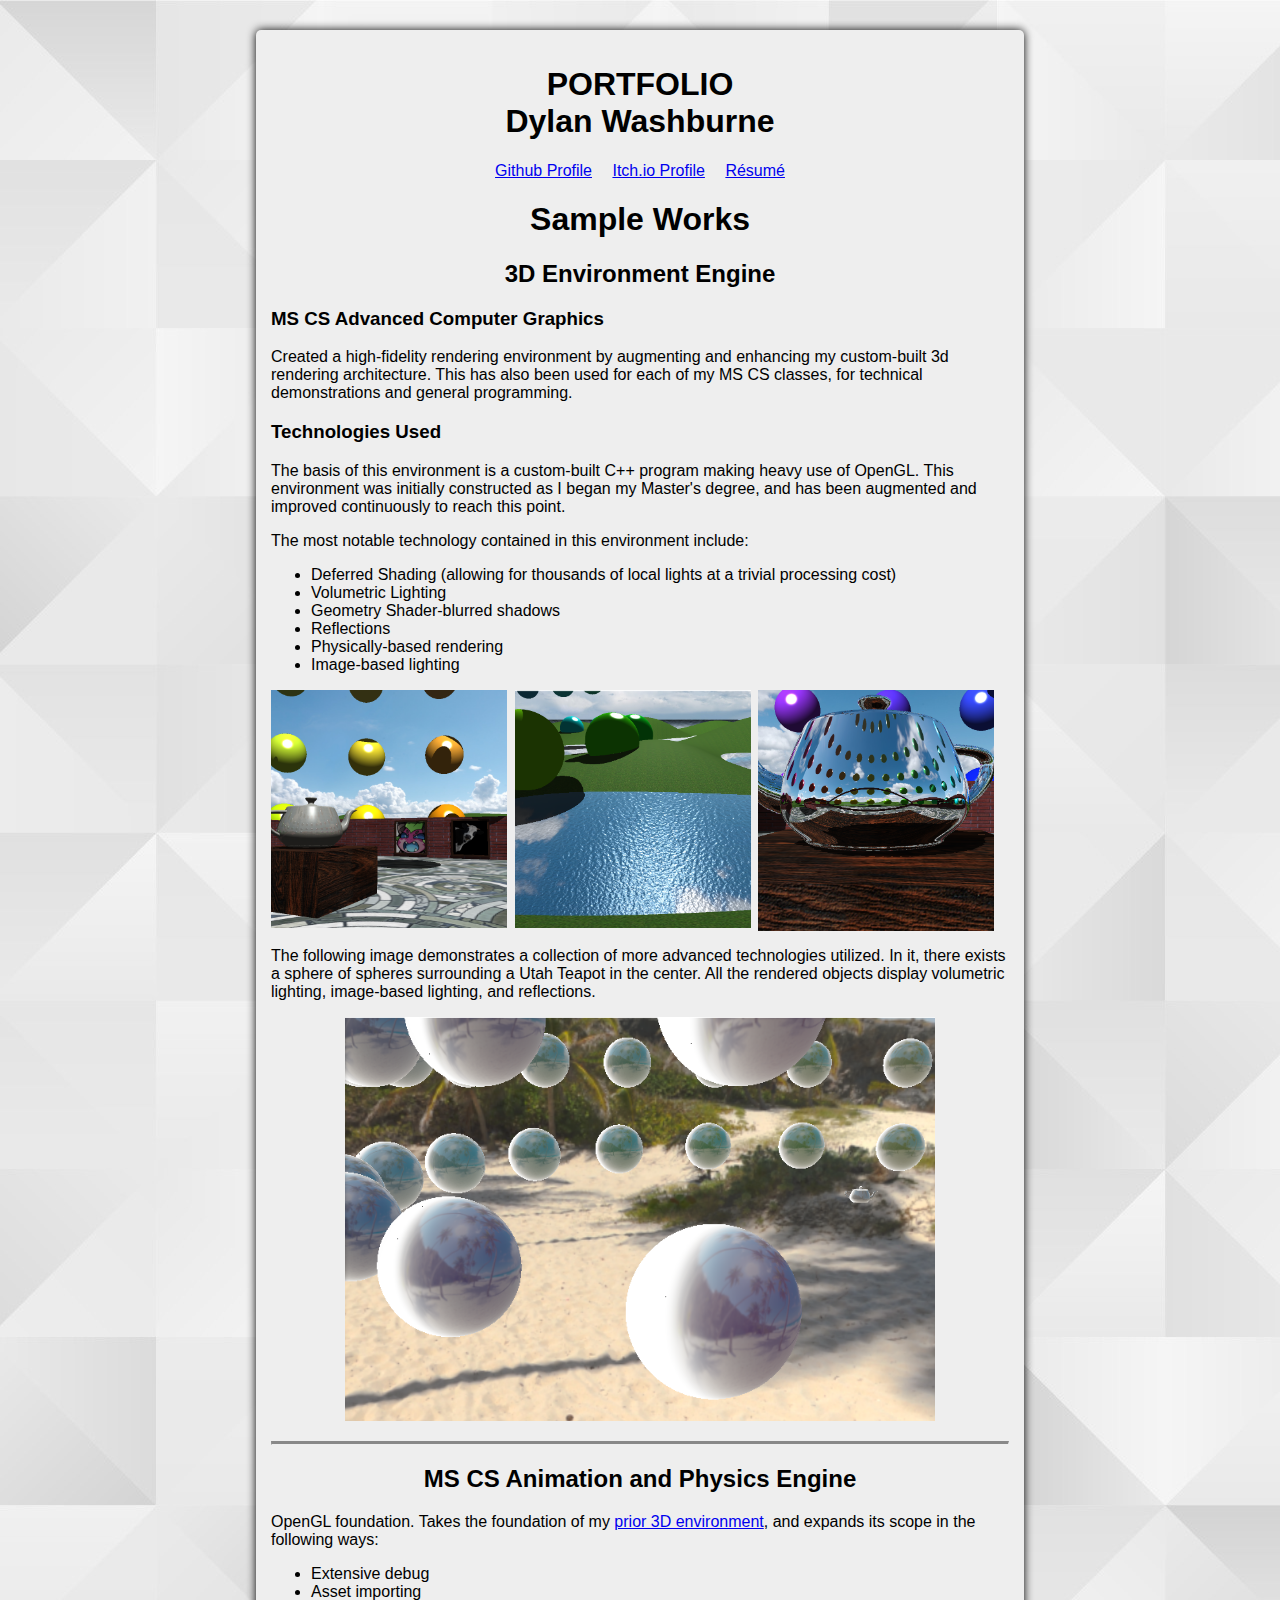
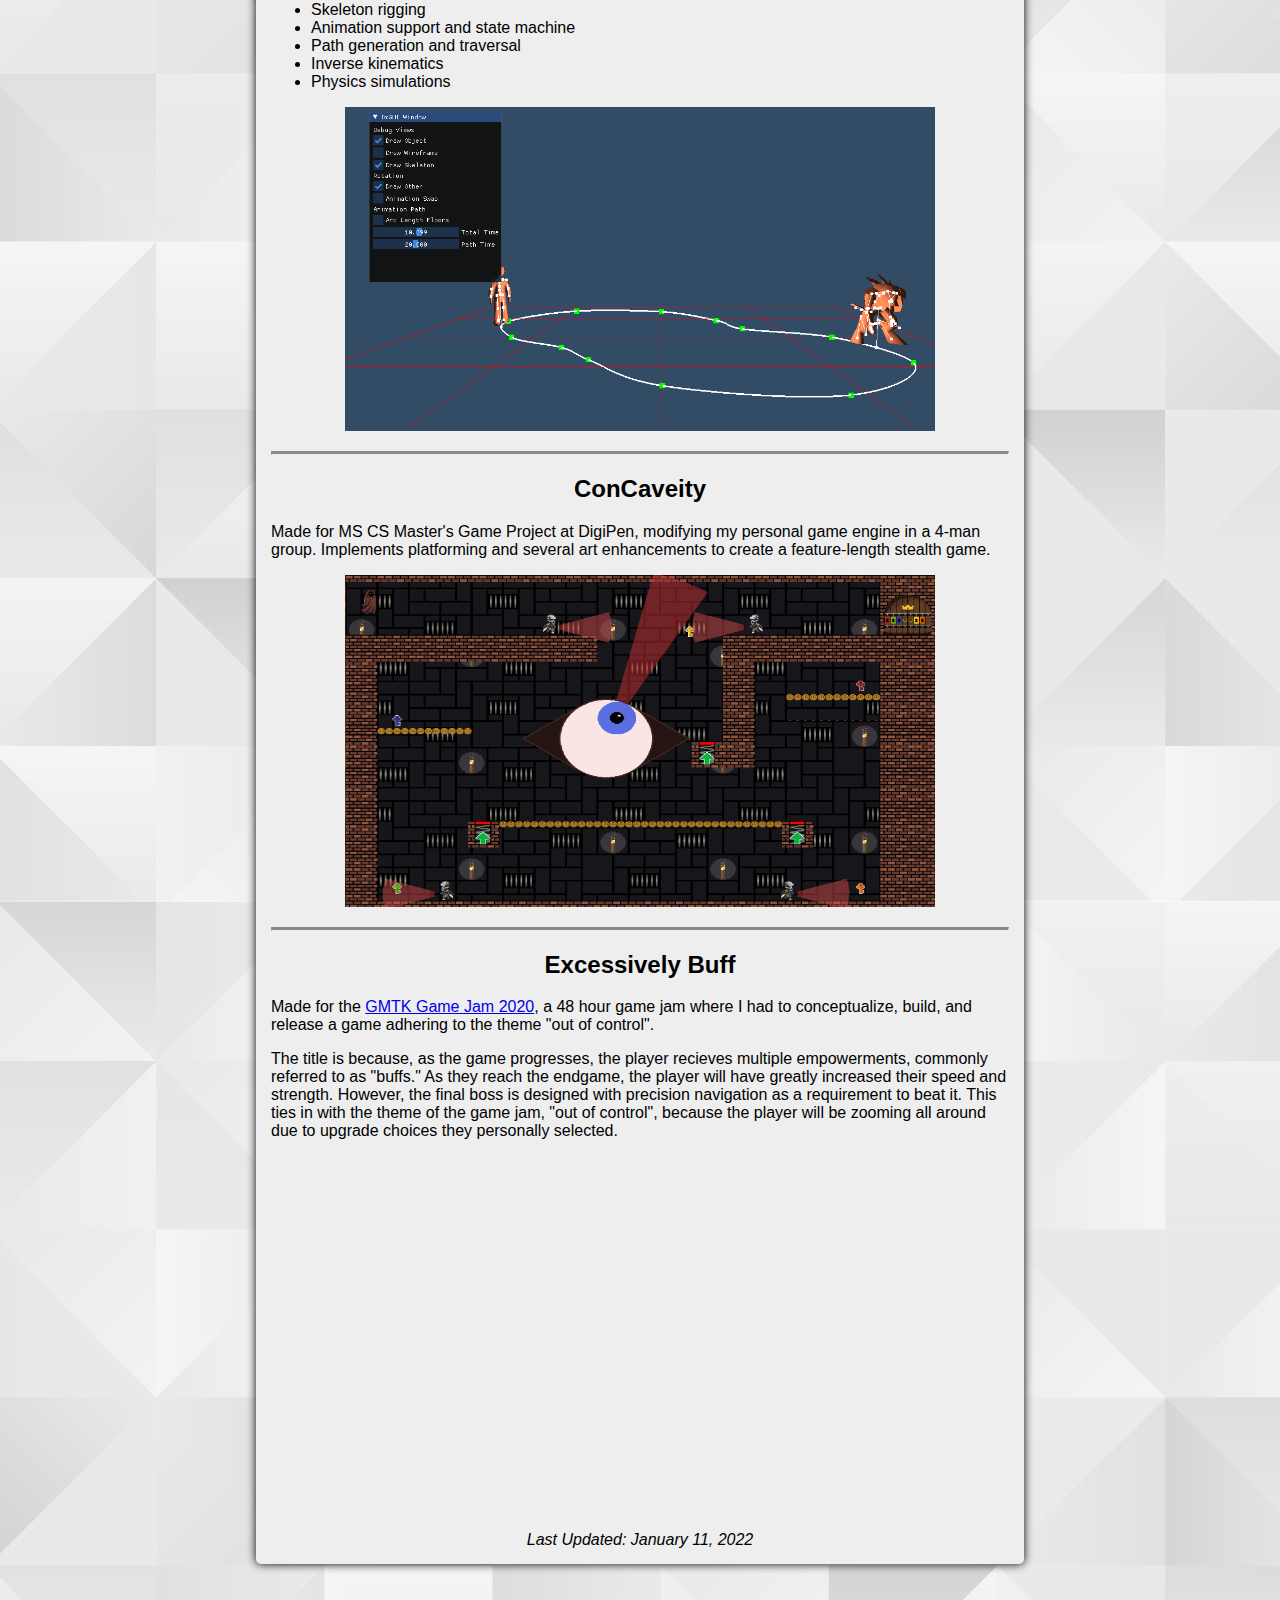
==== index.html @ f2c0e6db "oh my god laurie stop" ====
<!DOCTYPE html>
<html>

<head>
	<link rel="stylesheet" href="styles.css">
	<link rel="stylesheet" href="slideshow.css">
	
</head>

<body>
	<div class="container">
		<h1 style="margin-bottom: 0;">PORTFOLIO</h1>
		<h1 style="margin-top: 0;">Dylan Washburne</h1>

		<nav>
			<span><a href="https://github.com/dylanw3000">Github Profile</a></span>
			<span><a href="https://bro1017.itch.io/">Itch.io Profile</a></span>
			<span><a href="2021_Resume_DylanWashburne.pdf">R&eacute;sum&eacute;</a></span>
		</nav>

		


		<!--
			Project Title
			Tools Used
			Challenge
			Solution
			Results
		-->


		<h1 style="text-align: center;">Sample Works</h1>
		<div class="mini-container">

			<h2 id="3d">3D Environment Engine</h2>

			<h3>MS CS Advanced Computer Graphics</h3>
			<p>Created a high-fidelity rendering environment by augmenting and enhancing my custom-built 3d rendering architecture.  This has also been used for each of my MS CS classes, for technical demonstrations and general programming.</p>

			<h3>Technologies Used</h3>
			<p>The basis of this environment is a custom-built C++ program making heavy use of OpenGL.  This environment was initially constructed as I began my Master's degree, and has been augmented and improved continuously to reach this point.</p>
			<p>The most notable technology contained in this environment include:</p>
			<ul>
				<li>Deferred Shading (allowing for thousands of local lights at a trivial processing cost)</li>
				<li>Volumetric Lighting</li>
				<li>Geometry Shader-blurred shadows</li>
				<li>Reflections</li>
				<li>Physically-based rendering</li>
				<li>Image-based lighting</li>
			</ul>

			
			<div class="clearfix">
				<img class="gallery" src="3dwall.png">
				<img class="gallery" src="3dwater.png">
				<img class="gallery" src="3dreflect.png">
			</div>

			<p>The following image demonstrates a collection of more advanced technologies utilized.  In it, there exists a sphere of spheres surrounding a Utah Teapot in the center.  All the rendered objects display volumetric lighting, image-based lighting, and reflections.</p>
			<img src="volumetricReflect.png" class="center">
			

			<!-- <h2>MS CS Game Engine</h2> TODO: Prototype 1, then acquire screenshots -->

			<hr>

			<h2>MS CS Animation and Physics Engine</h2>
			<p>OpenGL foundation.  Takes the foundation of my <a href="#3d">prior 3D environment</a>, and expands its scope in the following ways:</p>
			<ul>
				<li>Extensive debug</li>
				<li>Asset importing</li>
				<li>Skeleton rigging</li>
				<li>Animation support and state machine</li>
				<li>Path generation and traversal</li>
				<li>Inverse kinematics</li>
				<li>Physics simulations</li>
			</ul>
			<img src="animation_path.png" class="center">

			<hr>

			<h2>ConCaveity</h2>
			<p>Made for MS CS Master's Game Project at DigiPen, modifying my personal game engine in a 4-man group.  Implements platforming and several art enhancements to create a feature-length stealth game.</p>
			<div class="clearfix">
				<!-- <img style="max-width:49%;" src="ConCaveity_title.png"> -->
				<img src="ConCaveity_Level.png" class="center">
			</div>

			<hr>

			<h2>Excessively Buff</h2>
			<p>Made for the <a href="https://itch.io/jam/gmtk-2020">GMTK Game Jam 2020</a>, a 48 hour game jam where I had to conceptualize, build, and release a game adhering to the theme "out of control".</p>
			<p>The title is because, as the game progresses, the player recieves multiple empowerments, commonly referred to as "buffs."  As they reach the endgame, the player will have greatly increased their speed and strength.  However, the final boss is designed with precision navigation as a requirement to beat it.  This ties in with the theme of the game jam, "out of control", because the player will be zooming all around due to upgrade choices they personally selected.</p>
			<!-- <a href="https://bro1017.itch.io/excessively-buff"><img src="excess_buff_icon.png" alt="Excessively Buff splashscreen title" style="width: 200px; float:left;"></a> -->
			<iframe class="center" src="https://www.youtube.com/embed/FFTcYpOFp1w" frameborder="0" allow="accelerometer; autoplay; clipboard-write; encrypted-media; gyroscope; picture-in-picture" allowfullscreen></iframe>

			<span class="clearfix"></span>
			
		</div>

		<div style="text-align: center; margin-top: 15px;">
			<em>Last Updated: January 11, 2022</em>
		</div>

	</div>
	<br/>
</body>

</html>
---- styles.css ----
html {
	height: 100%;
}

body {
	// background-color: #ccc;
	background-image: url("22760.jpg");
	// background-size: 60% 60%;
	margin: 0;
	height: 100%;
}

.container {
	background-color: #eee;
	margin: 30px auto;
	width: 60%;
	padding: 15px;
	font-family: Arial, Helvetica, sans-serif;
	display: flow-root;

	border-radius: 5px;
	box-shadow: 0 0 10px #000;
}

/*
.mini-container {
	background-color: #eee;
	margin: 0 30px;
	padding: 15px;
	display: flow-root;

	border-radius: 5px;
	box-shadow: 0 0 10px #000;
}
*/

nav{
	text-align: center;
}

nav span {
	margin: 0 8px;
}

h1,h2 {
	text-align: center;
}

hr {
	border-top: 3px solid #888;
	margin-top: 20px;
}

.cursive {
	font-family: Brush Script MT, Brush Script Std, cursive;
	text-align: left;
}

.float-left{
	float: left;
}

.float-right{
	float: right;
}

.clearfix {
	clear: right;
}

.clearfix:after {
	content: ".";
	height: 0;
	clear: both;
	display: block;
	overflow: hidden;
}

img {
	max-width: 80%;
}

img.gallery {
	float: left;
	max-width: 32%;
	margin-right: 1%;
}

.center {
	display:block;
	margin: 0 auto;
}

iframe {
	width: 100%;
	max-width: 640px;
	height: 360px;
}

@media only screen and (max-width: 1200px) {
	.container {
		width: 80%;
	}
}

@media only screen and (max-width: 800px) {
	iframe {
		max-width: 480px;
		height: 270px;
	}

	.container {
		width: 95%;
		margin-top: 10px;
	}
}
---- slideshow.css ----
* {box-sizing: border-box}
body {font-family: Verdana, sans-serif; margin:0}
.mySlides {display: none; }
img {vertical-align: middle; }

/* Slideshow container */
.slideshow-container {
    max-width: 1000px;
    position: relative;
    margin: auto;
    background-color: #bbb;
}

/* Next & previous buttons */
.prev, .next {
    cursor: pointer;
    position: absolute;
    top: 50%;
    width: auto;
    padding: 16px;
    margin-top: -22px;
    color: white;
    font-weight: bold;
    font-size: 18px;
    transition: 0.6s ease;
    border-radius: 0 3px 3px 0;
    user-select: none;
}

/* Position the "next button" to the right */
.next {
    right: 0;
    border-radius: 3px 0 0 3px;
}

/* On hover, add a black background color with a little bit see-through */
.prev:hover, .next:hover {
    background-color: rgba(0,0,0,0.8);
}

/* Caption text */
.text {
    color: #f2f2f2;
    font-size: 15px;
    padding: 8px 12px;
    position: absolute;
    bottom: 8px;
    width: 100%;
    text-align: center;
}

/* Number text (1/3 etc) */
.numbertext {
    color: #f2f2f2;
    font-size: 12px;
    padding: 8px 12px;
    position: absolute;
    top: 0;
}

/* The dots/bullets/indicators */
.dot {
    cursor: pointer;
    height: 15px;
    width: 15px;
    margin: 0 2px;
    background-color: #bbb;
    border-radius: 50%;
    display: inline-block;
    transition: background-color 0.6s ease;
}

.active, .dot:hover {
    background-color: #717171;
}

/* Fading animation */
.fade {
    -webkit-animation-name: fade;
    -webkit-animation-duration: 1.5s;
    animation-name: fade;
    animation-duration: 1.5s;
}

@-webkit-keyframes fade {
    from {opacity: .4} 
    to {opacity: 1}
}

@keyframes fade {
    from {opacity: .4} 
    to {opacity: 1}
}

/* On smaller screens, decrease text size */
@media only screen and (max-width: 300px) {
    .prev, .next,.text {font-size: 11px}
}
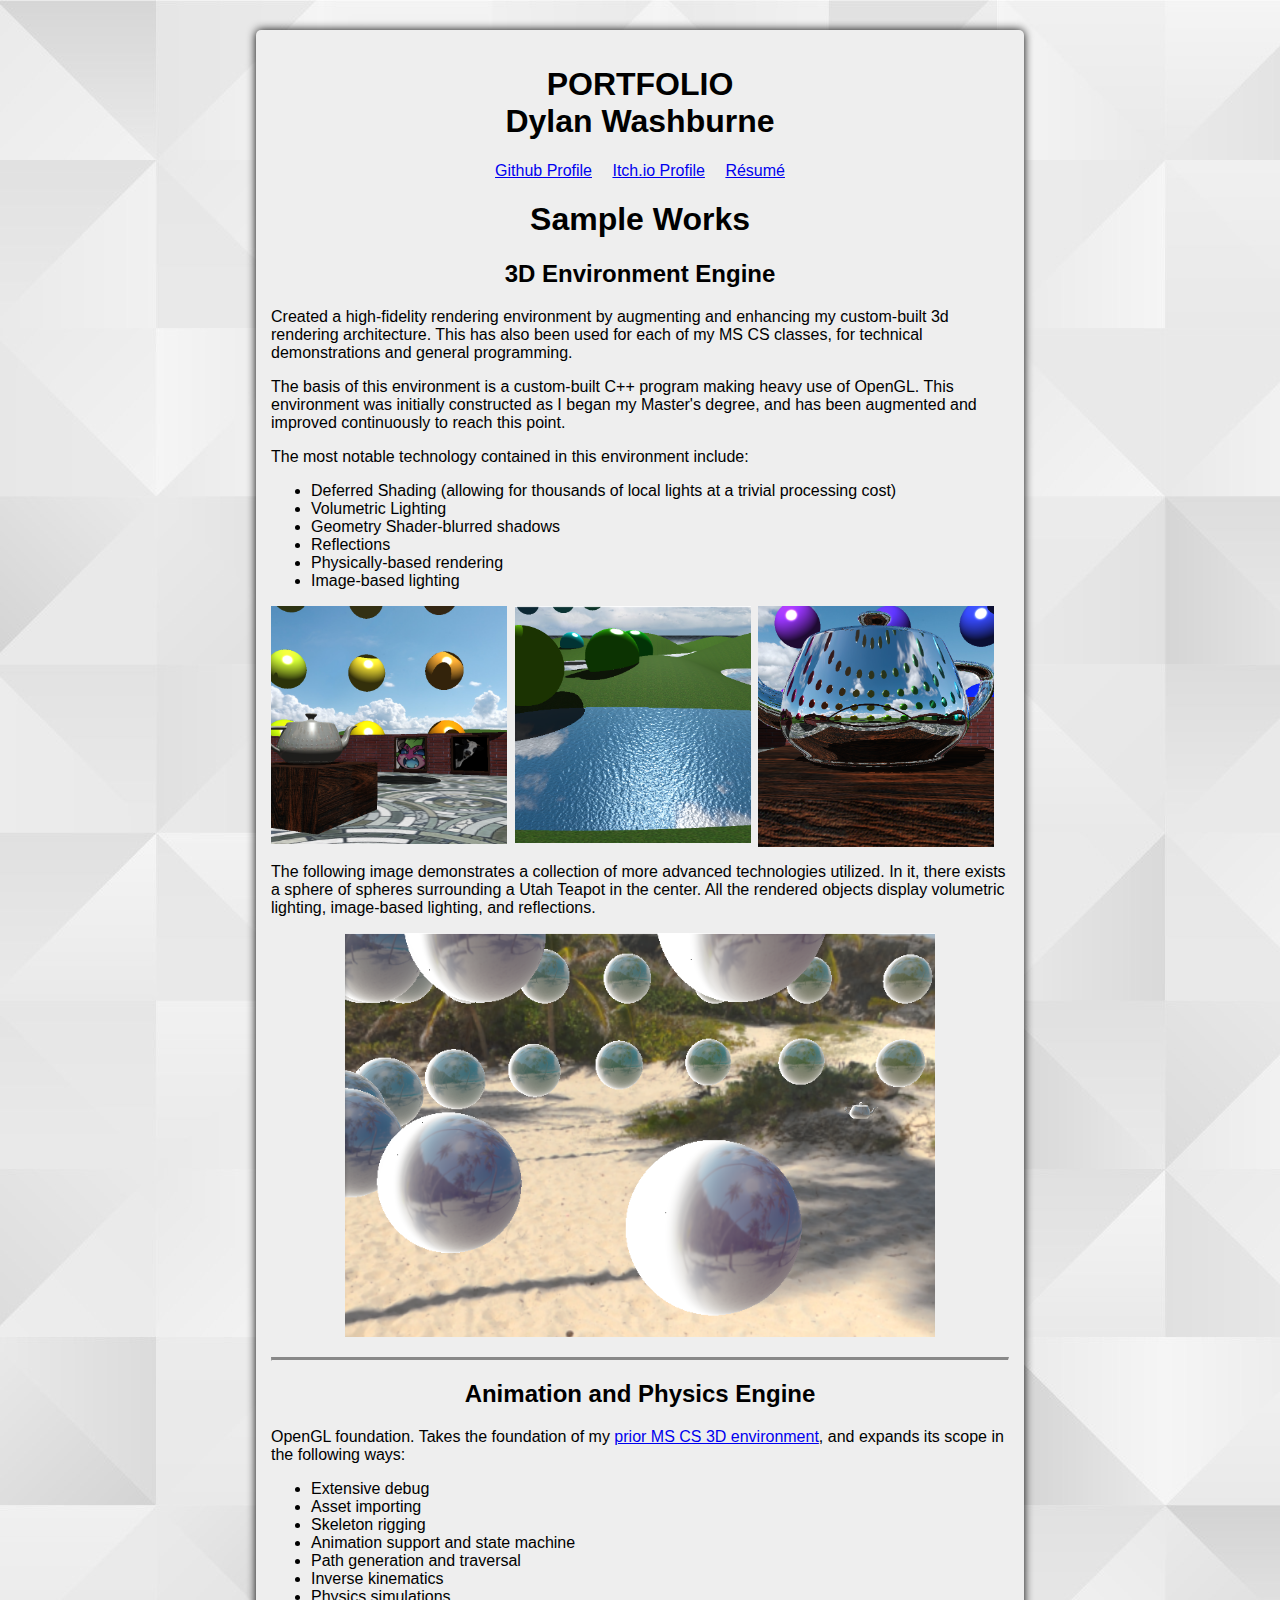
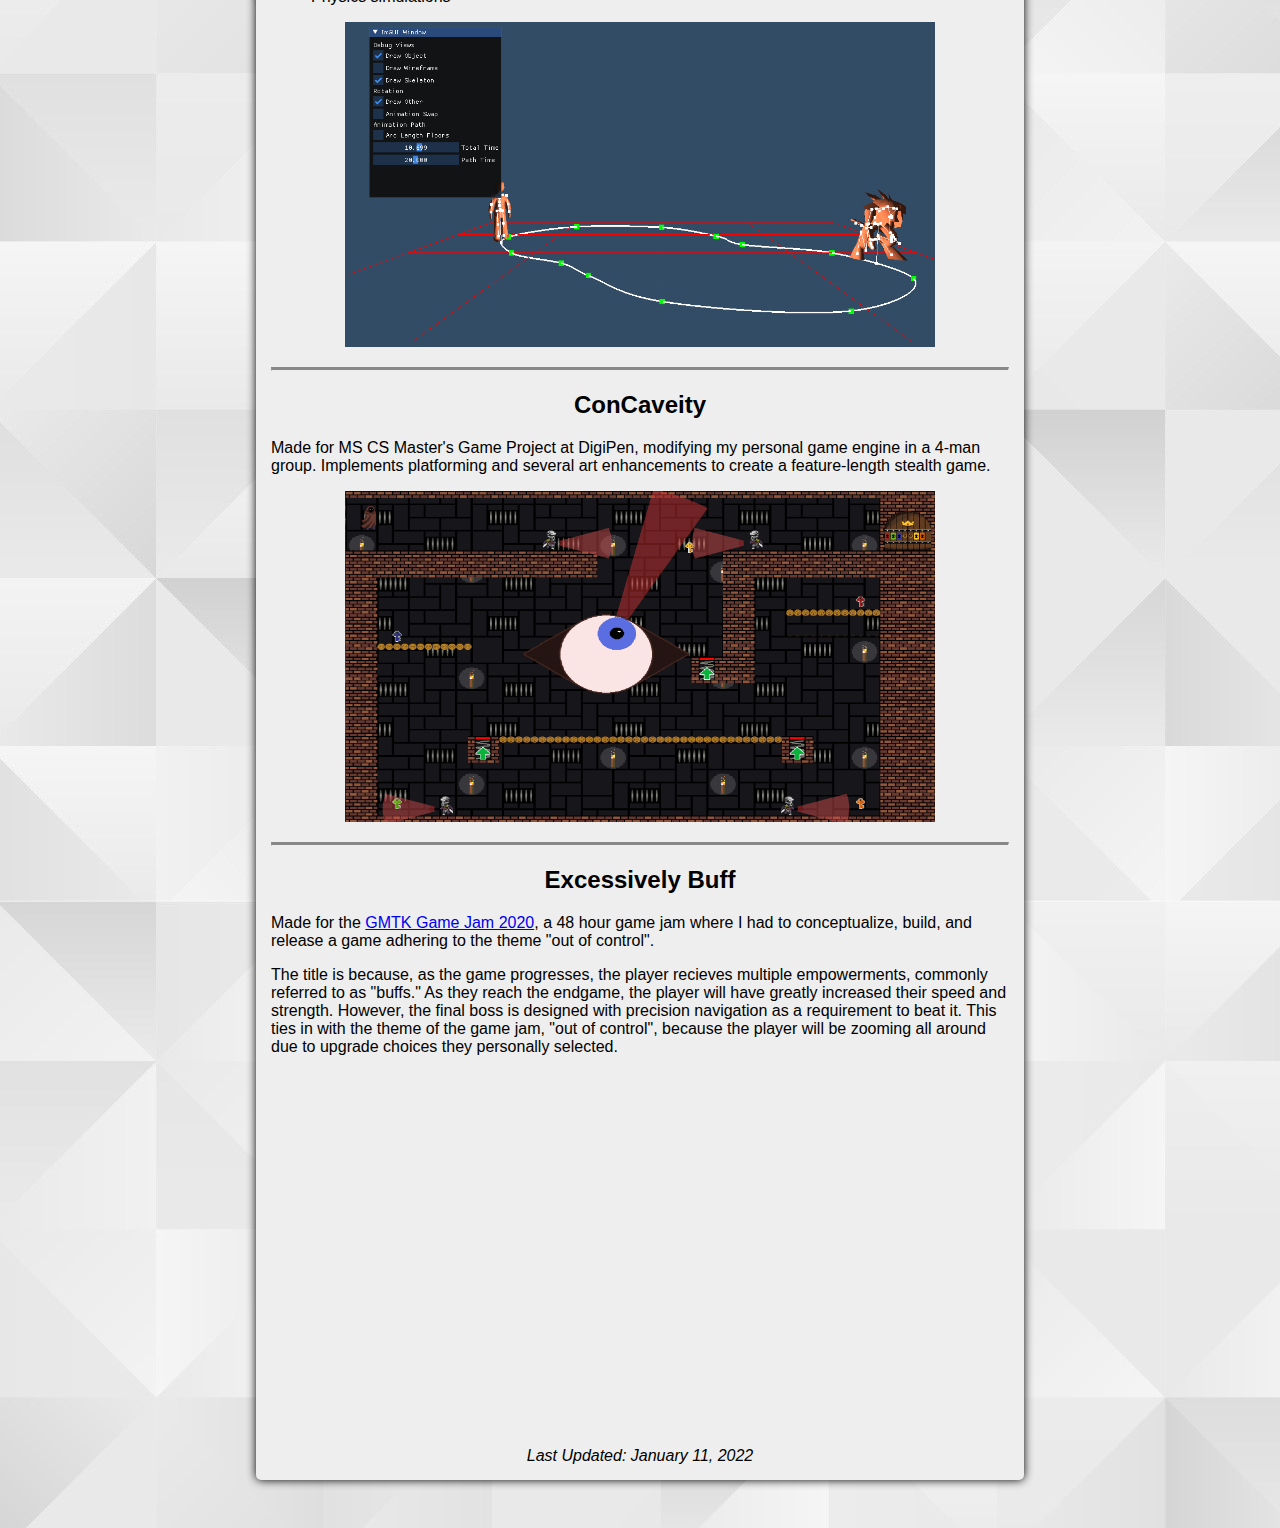
==== commit 130b1c08: "a" ====
--- a/index.html
+++ b/index.html
@@ -35,10 +35,8 @@
 
 			<h2 id="3d">3D Environment Engine</h2>
 
-			<h3>MS CS Advanced Computer Graphics</h3>
 			<p>Created a high-fidelity rendering environment by augmenting and enhancing my custom-built 3d rendering architecture.  This has also been used for each of my MS CS classes, for technical demonstrations and general programming.</p>
 
-			<h3>Technologies Used</h3>
 			<p>The basis of this environment is a custom-built C++ program making heavy use of OpenGL.  This environment was initially constructed as I began my Master's degree, and has been augmented and improved continuously to reach this point.</p>
 			<p>The most notable technology contained in this environment include:</p>
 			<ul>
@@ -65,8 +63,8 @@
 
 			<hr>
 
-			<h2>MS CS Animation and Physics Engine</h2>
-			<p>OpenGL foundation.  Takes the foundation of my <a href="#3d">prior 3D environment</a>, and expands its scope in the following ways:</p>
+			<h2>Animation and Physics Engine</h2>
+			<p>OpenGL foundation.  Takes the foundation of my <a href="#3d">prior MS CS 3D environment</a>, and expands its scope in the following ways:</p>
 			<ul>
 				<li>Extensive debug</li>
 				<li>Asset importing</li>
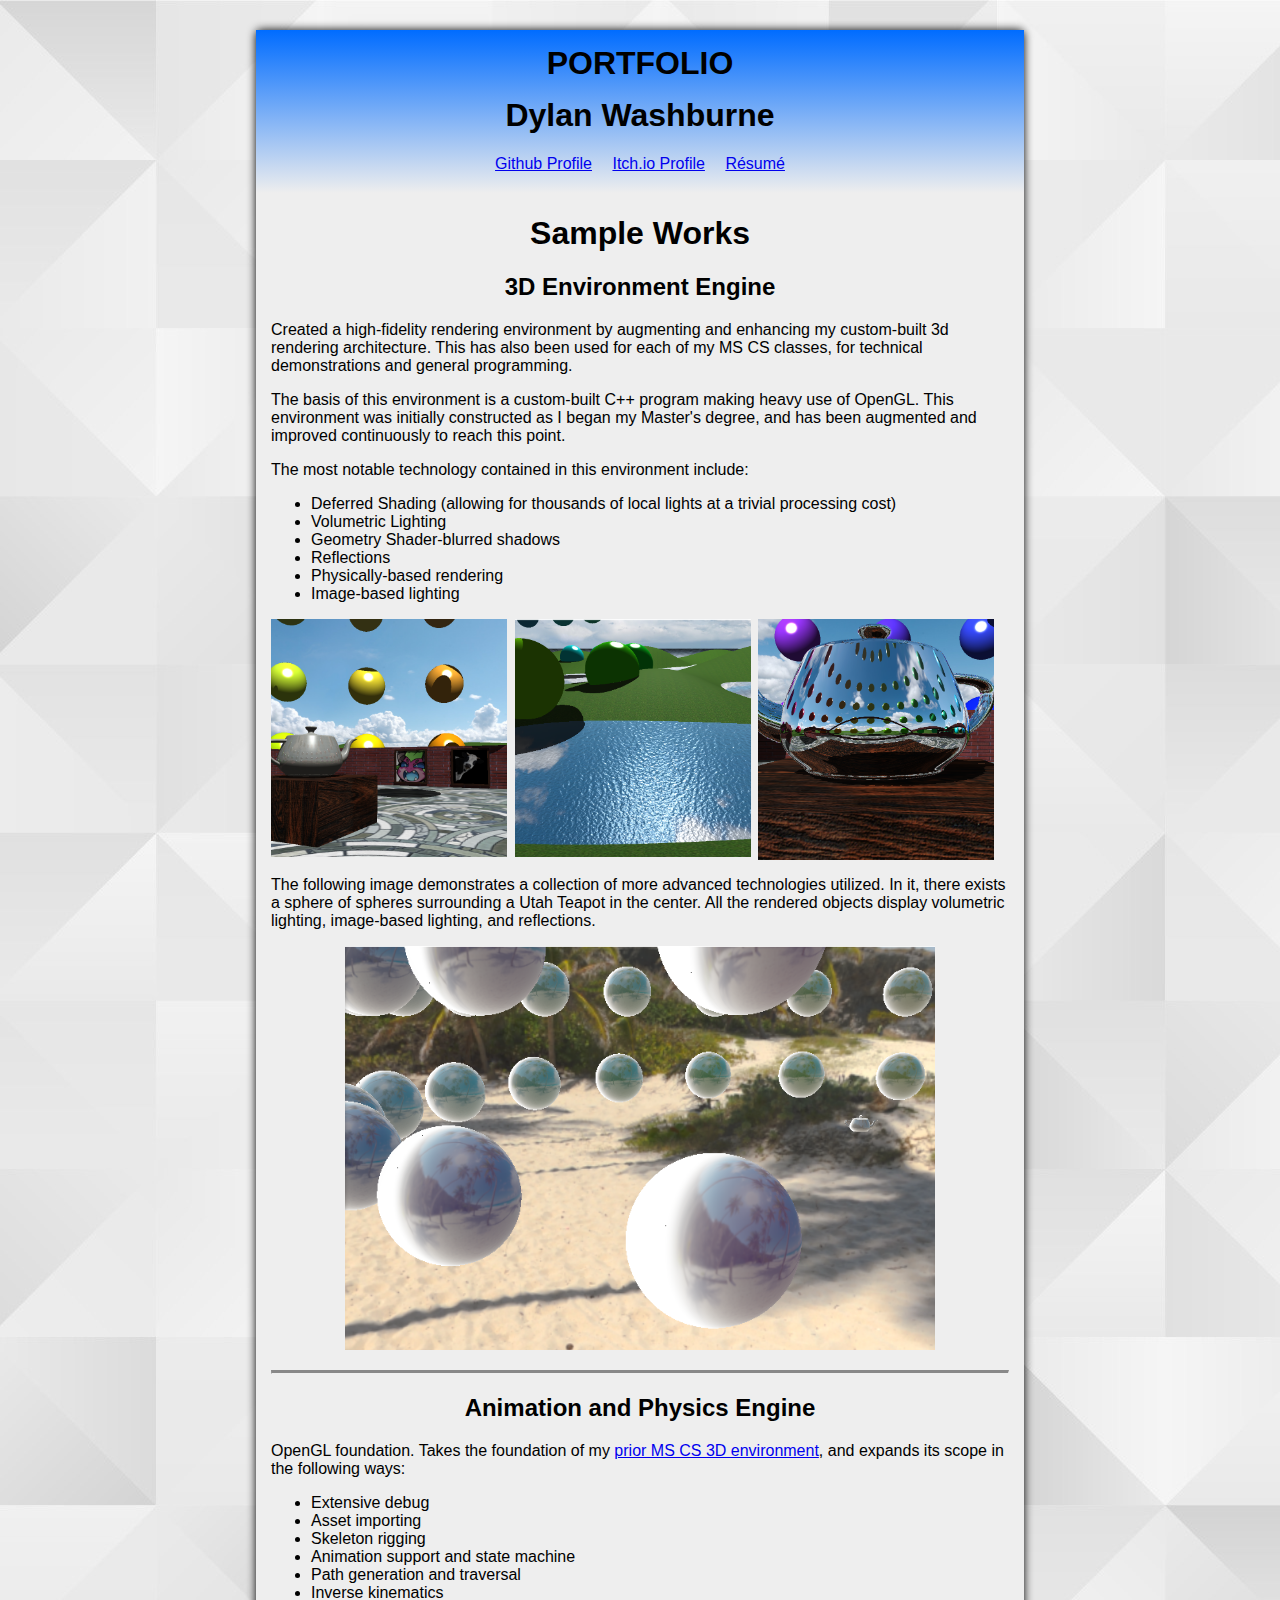
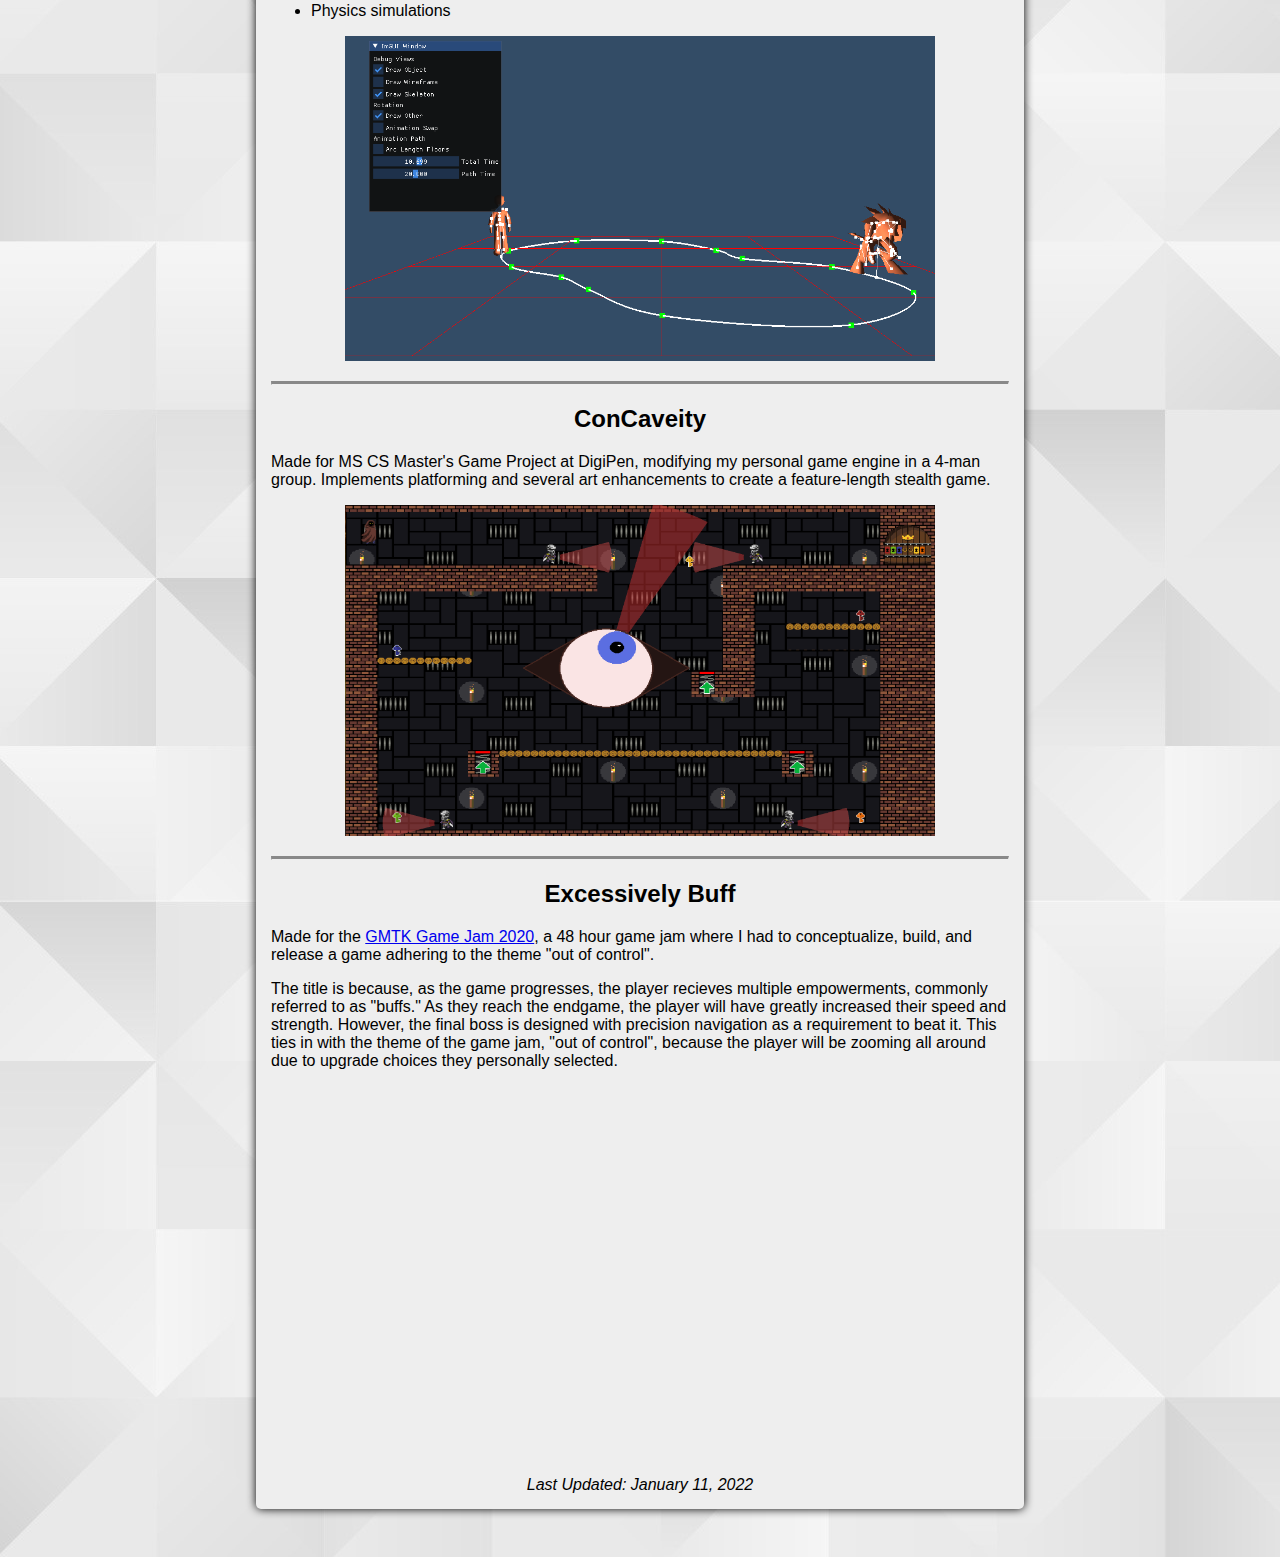
==== commit e0f164f2: "blue" ====
--- a/index.html
+++ b/index.html
@@ -9,14 +9,16 @@
 
 <body>
 	<div class="container">
-		<h1 style="margin-bottom: 0;">PORTFOLIO</h1>
-		<h1 style="margin-top: 0;">Dylan Washburne</h1>
+		<header>
+			<h1 style="margin: 0; padding: 15px 0;">PORTFOLIO</h1>
+			<h1 style="margin-top: 0;">Dylan Washburne</h1>
 
-		<nav>
-			<span><a href="https://github.com/dylanw3000">Github Profile</a></span>
-			<span><a href="https://bro1017.itch.io/">Itch.io Profile</a></span>
-			<span><a href="2021_Resume_DylanWashburne.pdf">R&eacute;sum&eacute;</a></span>
-		</nav>
+			<nav>
+				<span><a href="https://github.com/dylanw3000">Github Profile</a></span>
+				<span><a href="https://bro1017.itch.io/">Itch.io Profile</a></span>
+				<span><a href="2021_Resume_DylanWashburne.pdf">R&eacute;sum&eacute;</a></span>
+			</nav>
+		</header>
 
 		
 
--- a/styles.css
+++ b/styles.css
@@ -11,11 +11,23 @@
 	height: 100%;
 }
 
+header {
+	background: rgb(238,238,238);
+	background: -moz-linear-gradient(0deg, rgba(238,238,238,1) 0%, rgba(0,108,255,1) 100%);
+	background: -webkit-linear-gradient(0deg, rgba(238,238,238,1) 0%, rgba(0,108,255,1) 100%);
+	background: linear-gradient(0deg, rgba(238,238,238,1) 0%, rgba(0,108,255,1) 100%);
+	filter: progid:DXImageTransform.Microsoft.gradient(startColorstr="#eeeeee",endColorstr="#006cff",GradientType=1);
+}
+
+nav {
+	padding-bottom: 20px;
+}
+
 .container {
 	background-color: #eee;
 	margin: 30px auto;
 	width: 60%;
-	padding: 15px;
+	padding: 0 0 15px 0;
 	font-family: Arial, Helvetica, sans-serif;
 	display: flow-root;
 
@@ -23,17 +35,9 @@
 	box-shadow: 0 0 10px #000;
 }
 
-/*
 .mini-container {
-	background-color: #eee;
-	margin: 0 30px;
-	padding: 15px;
-	display: flow-root;
-
-	border-radius: 5px;
-	box-shadow: 0 0 10px #000;
+	padding: 0 15px 15px;
 }
-*/
 
 nav{
 	text-align: center;
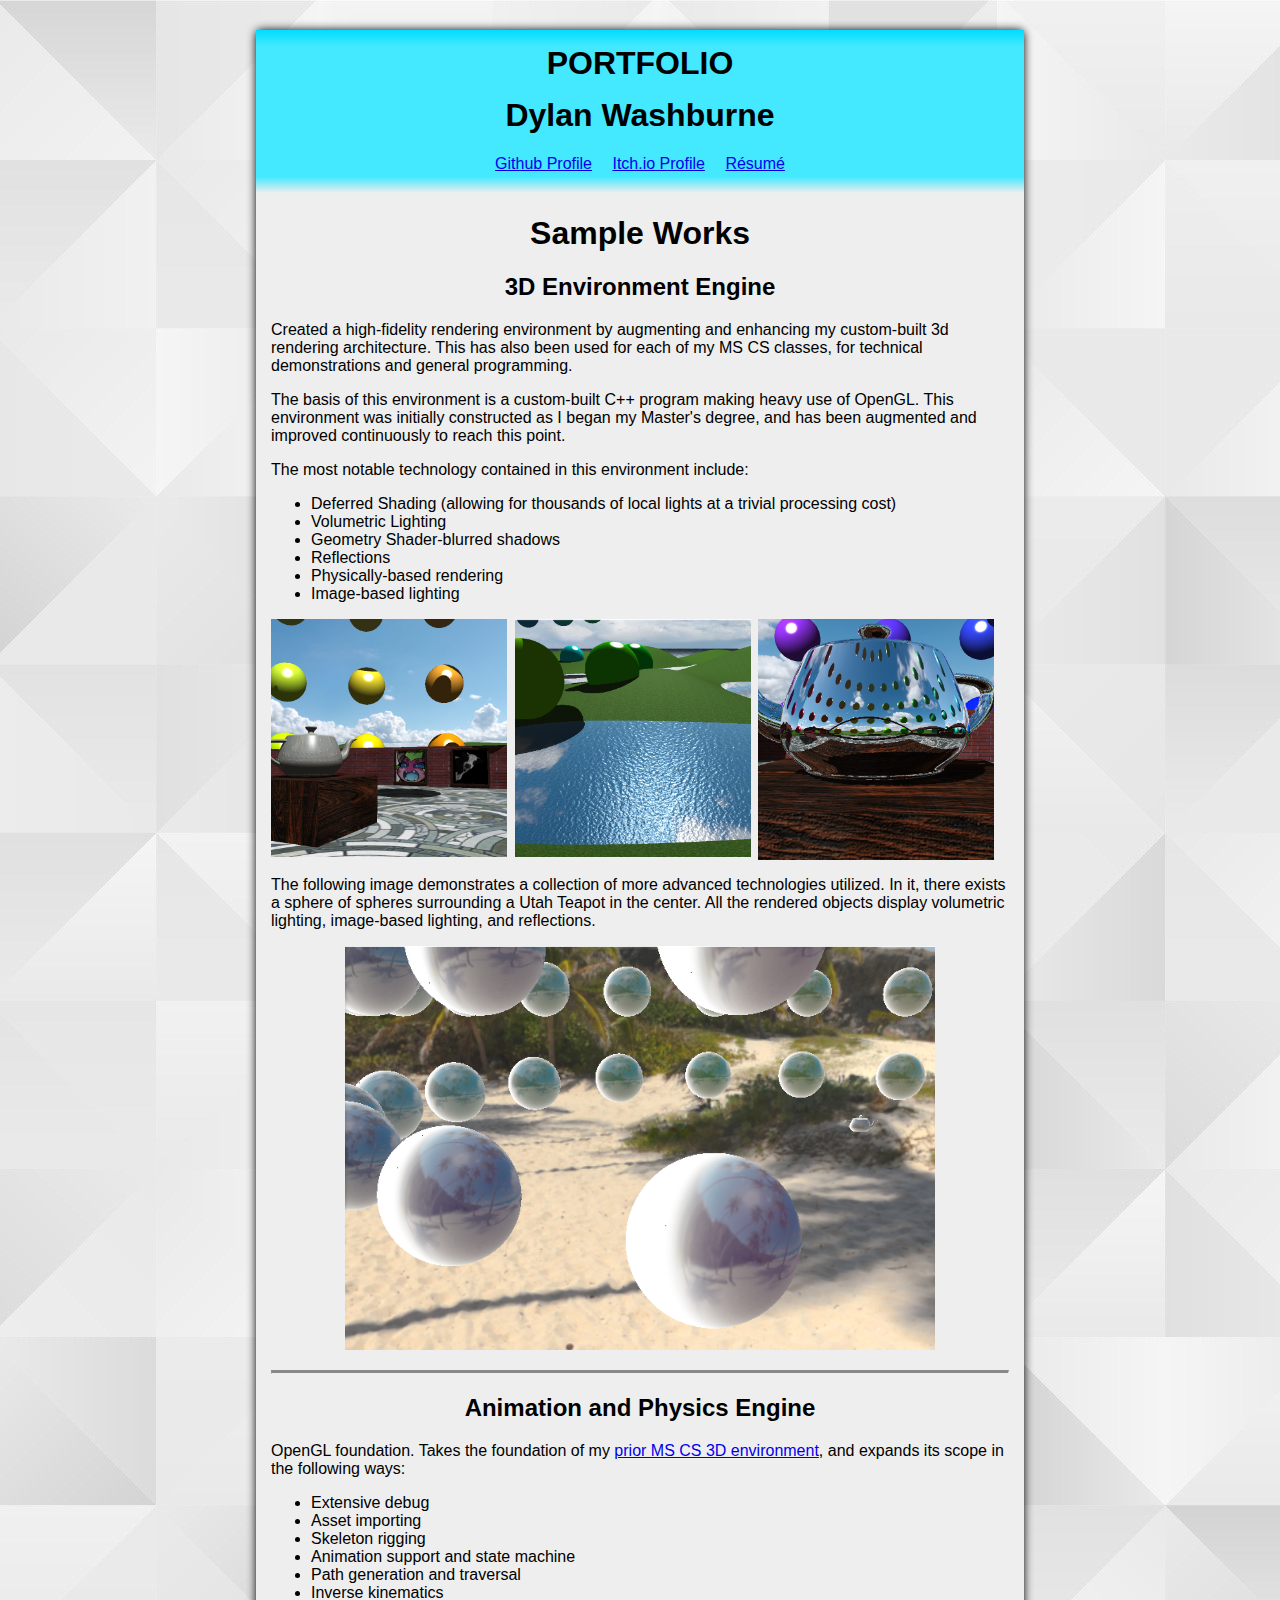
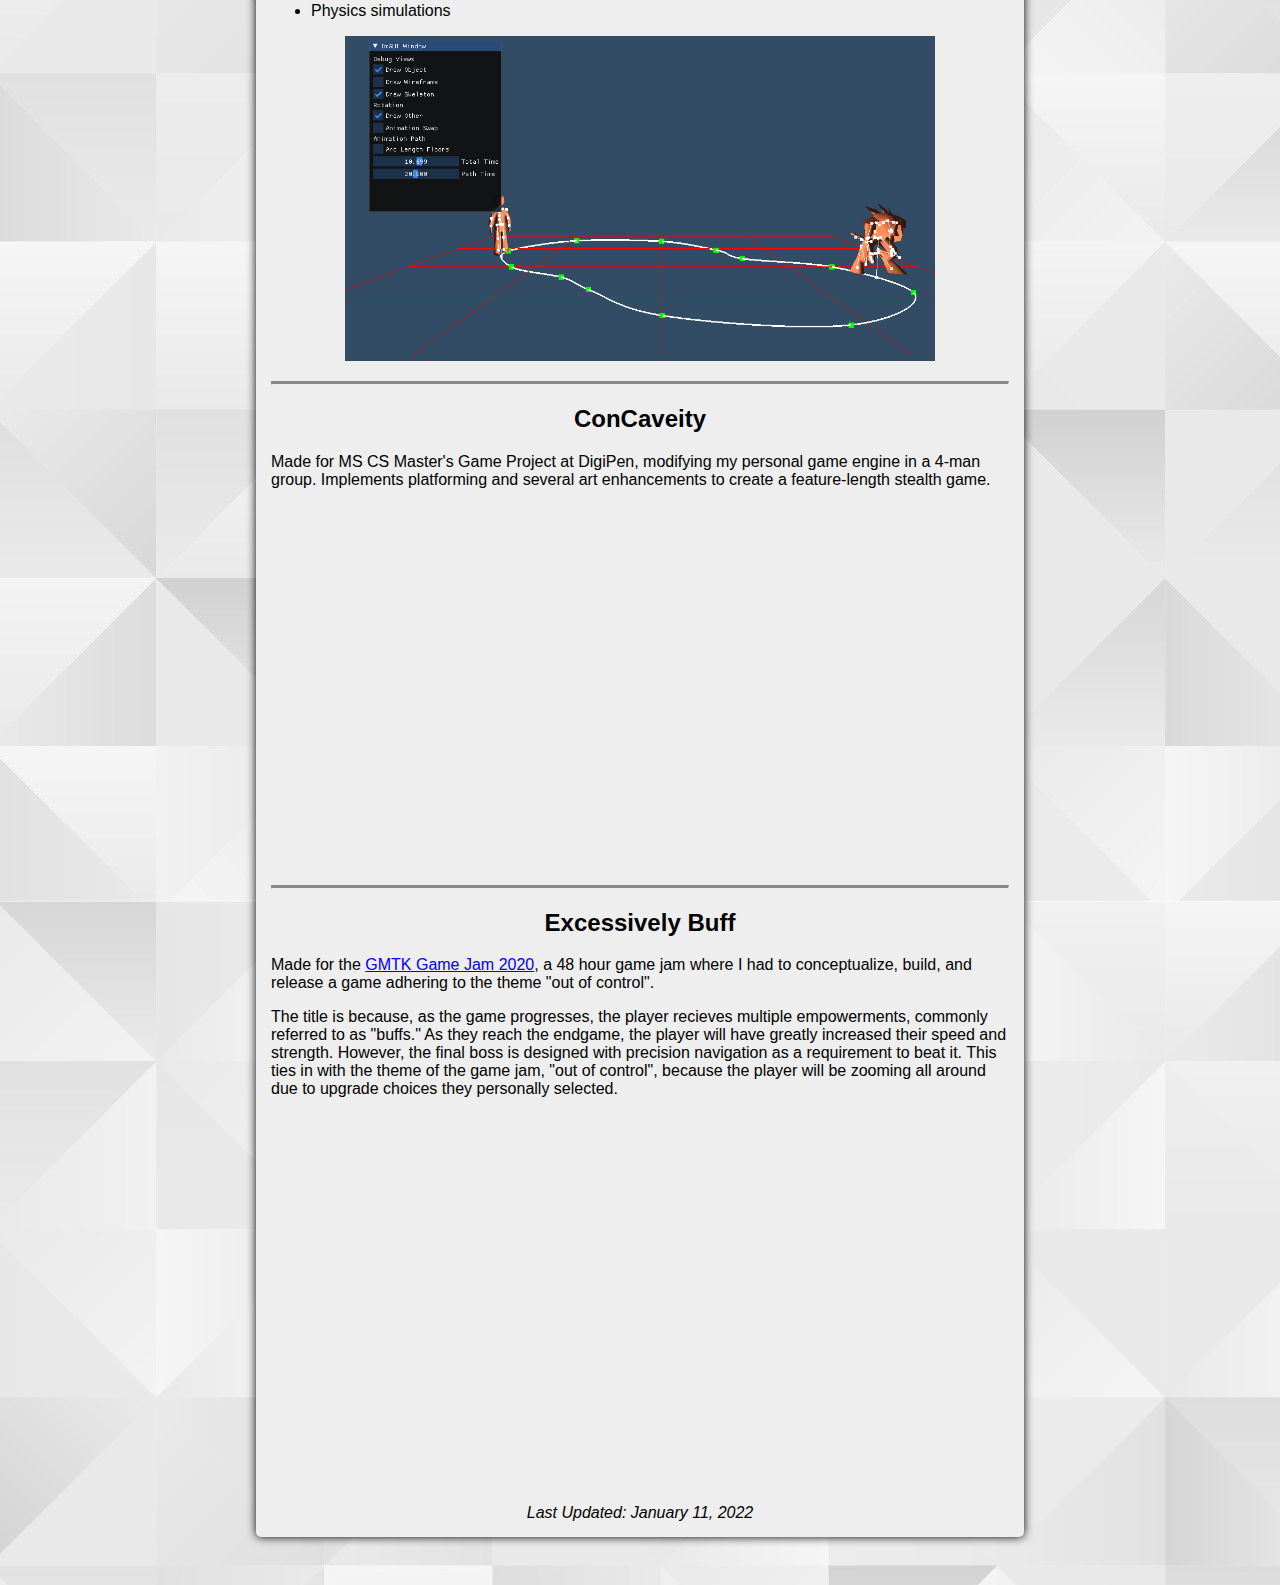
==== commit 082e9c75: "ConCaveity video" ====
--- a/index.html
+++ b/index.html
@@ -84,7 +84,8 @@
 			<p>Made for MS CS Master's Game Project at DigiPen, modifying my personal game engine in a 4-man group.  Implements platforming and several art enhancements to create a feature-length stealth game.</p>
 			<div class="clearfix">
 				<!-- <img style="max-width:49%;" src="ConCaveity_title.png"> -->
-				<img src="ConCaveity_Level.png" class="center">
+				<!-- <img src="ConCaveity_Level.png" class="center"> -->
+				<iframe class="center" src="https://youtube.com/embed/gfo2lJrJW4o" frameborder="0" allow="accelerometer; autoplay; clipboard-write; encrypted-media; gyroscope; picture-in-picture" allowfullscreen></iframe>
 			</div>
 
 			<hr>
--- a/styles.css
+++ b/styles.css
@@ -13,10 +13,10 @@
 
 header {
 	background: rgb(238,238,238);
-	background: -moz-linear-gradient(0deg, rgba(238,238,238,1) 0%, rgba(0,108,255,1) 100%);
-	background: -webkit-linear-gradient(0deg, rgba(238,238,238,1) 0%, rgba(0,108,255,1) 100%);
-	background: linear-gradient(0deg, rgba(238,238,238,1) 0%, rgba(0,108,255,1) 100%);
-	filter: progid:DXImageTransform.Microsoft.gradient(startColorstr="#eeeeee",endColorstr="#006cff",GradientType=1);
+	background: -moz-linear-gradient(0deg, rgba(238,238,238,0) 0%, rgba(68,232,255,1) 10%, rgba(68,232,255,1) 90%, rgba(0,221,255,1) 100%);
+	background: -webkit-linear-gradient(0deg, rgba(238,238,238,0) 0%, rgba(68,232,255,1) 10%, rgba(68,232,255,1) 90%, rgba(0,221,255,1) 100%);
+	background: linear-gradient(0deg, rgba(238,238,238,0) 0%, rgba(68,232,255,1) 10%, rgba(68,232,255,1) 90%, rgba(0,221,255,1) 100%);
+	filter: progid:DXImageTransform.Microsoft.gradient(startColorstr="#eeeeee",endColorstr="#00ddff",GradientType=1);
 }
 
 nav {
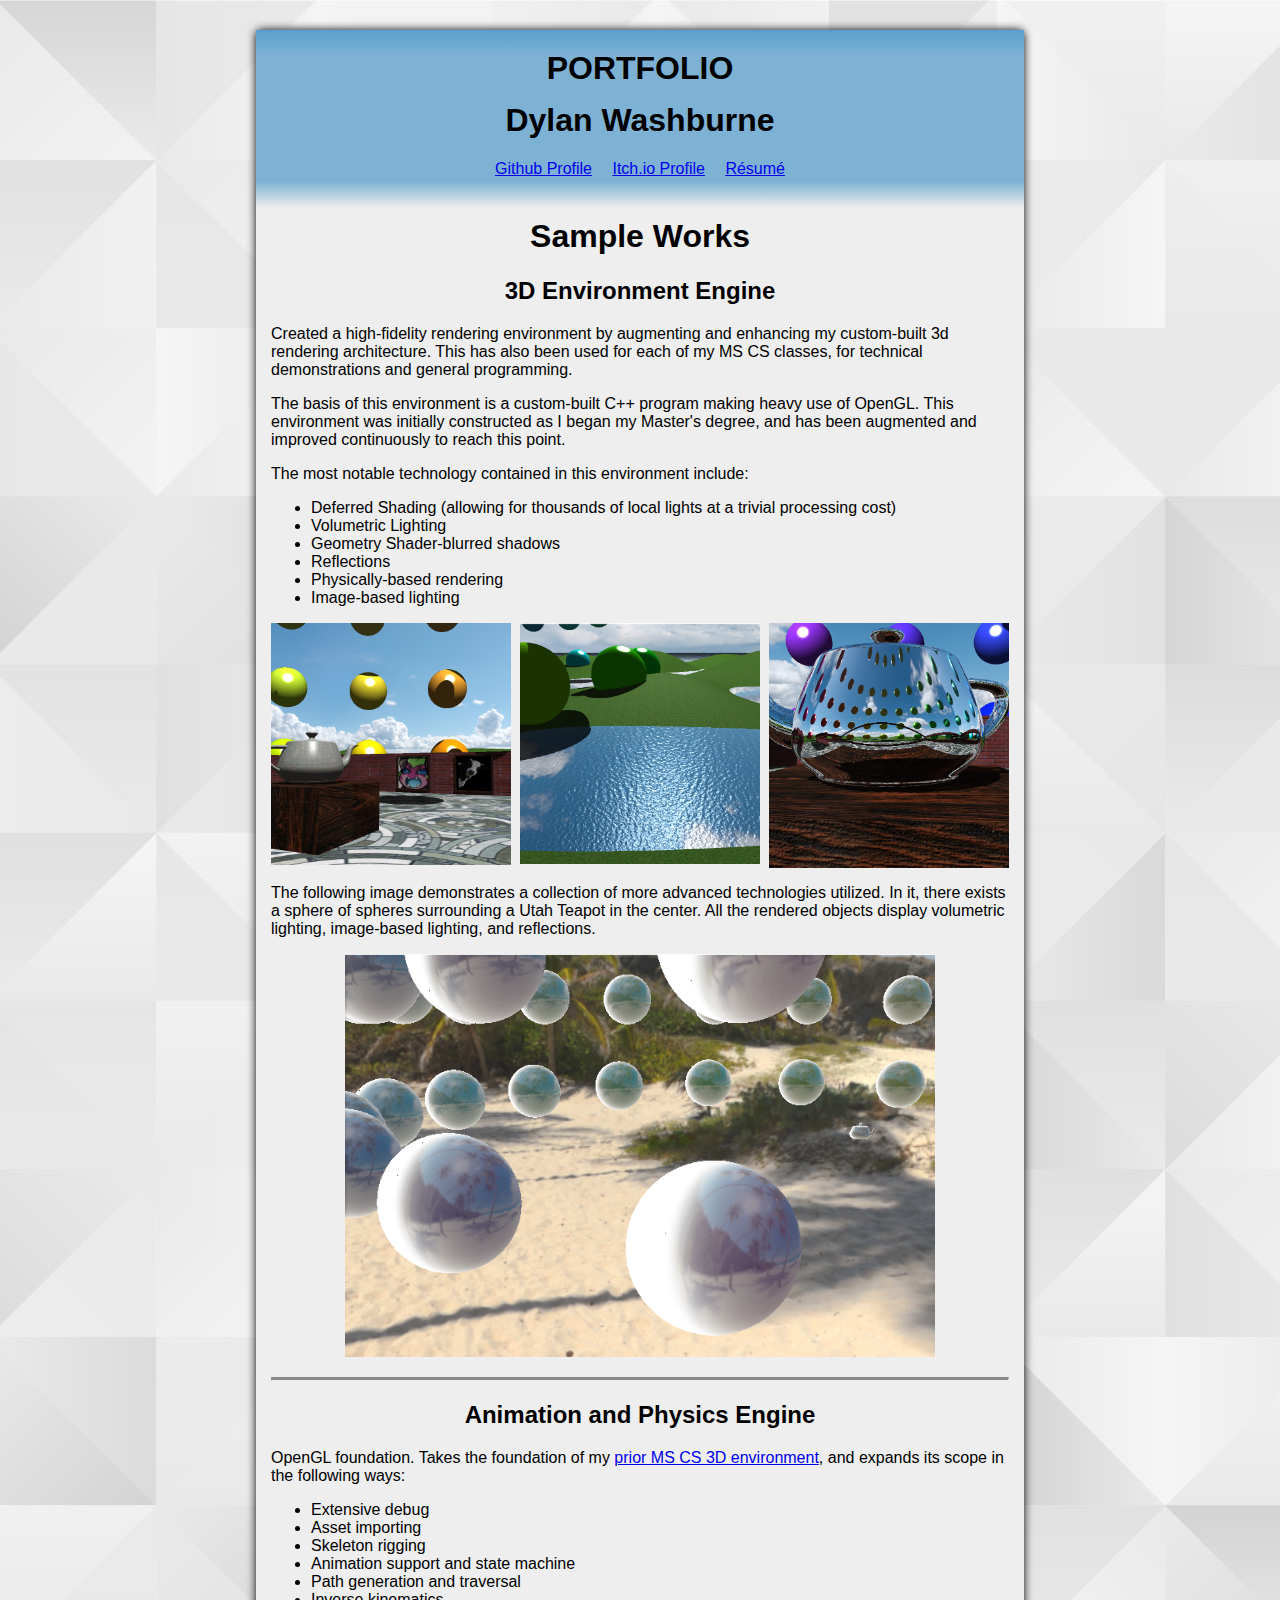
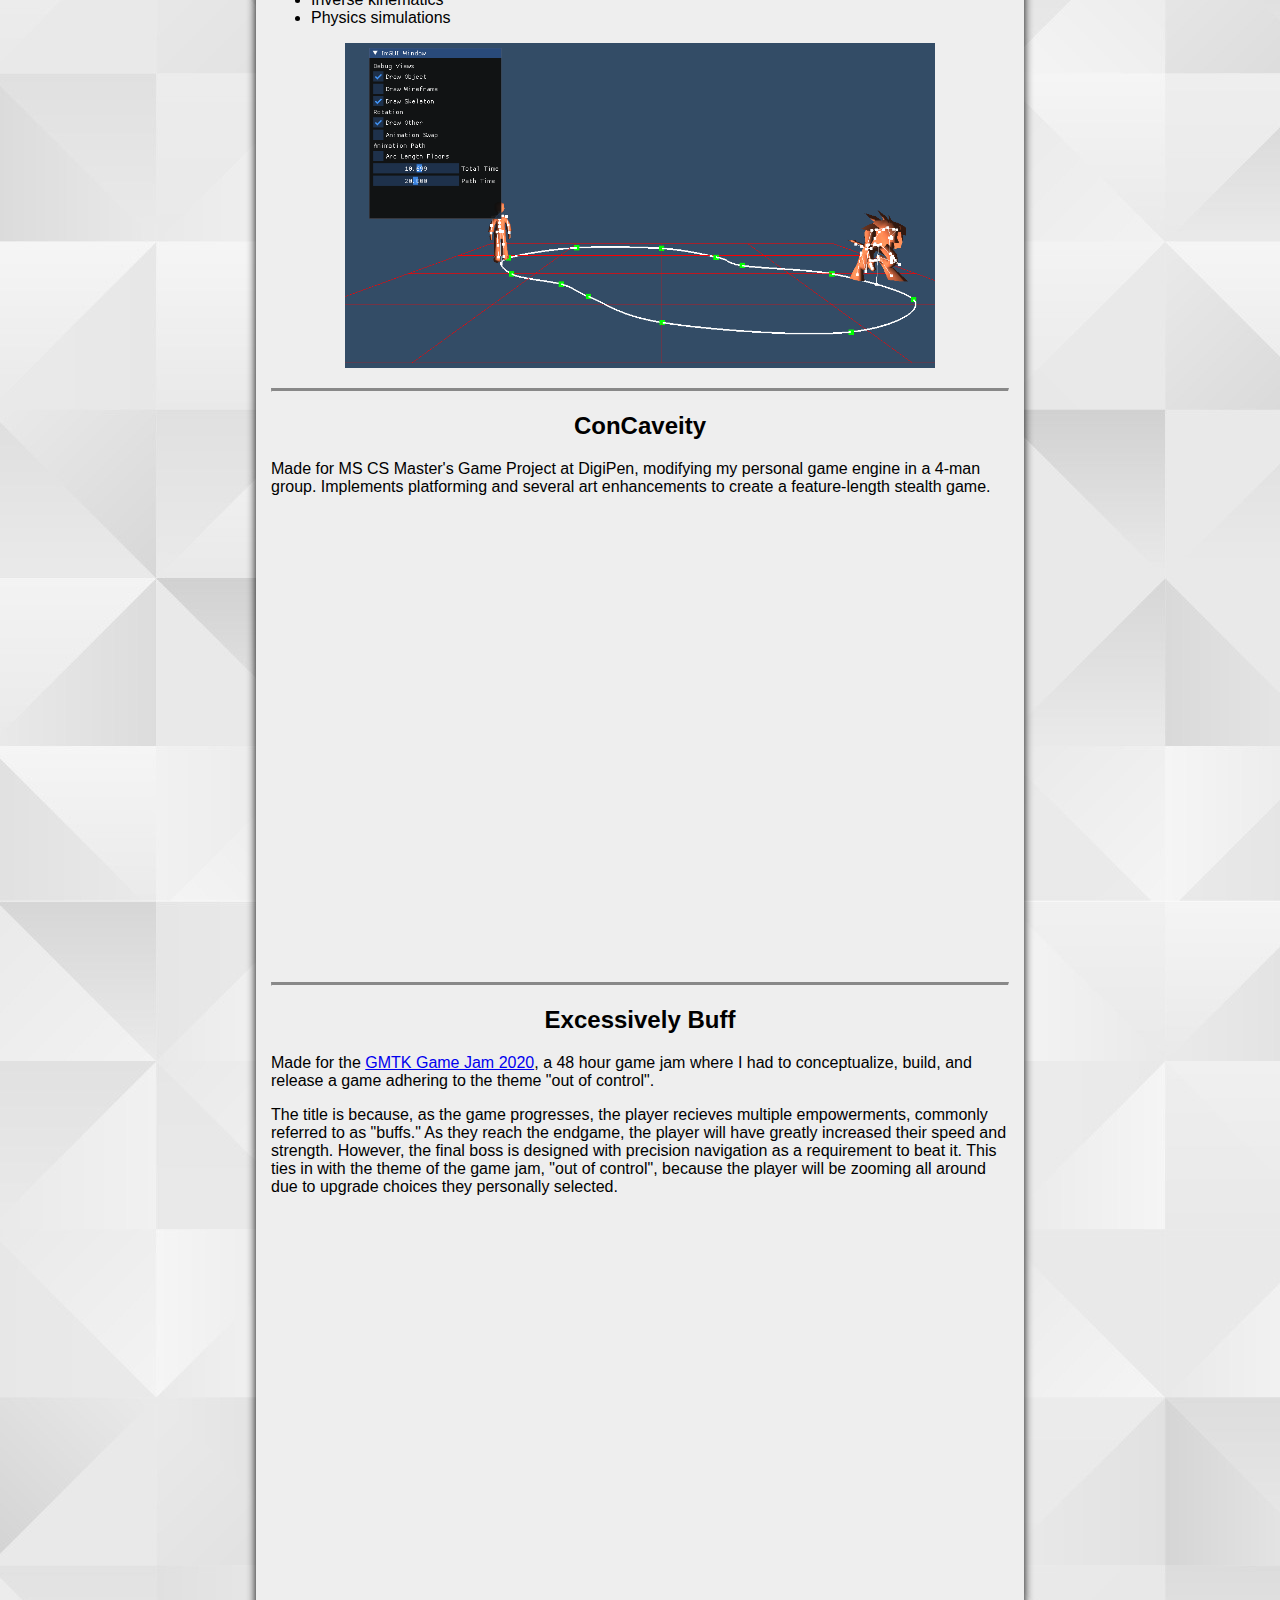
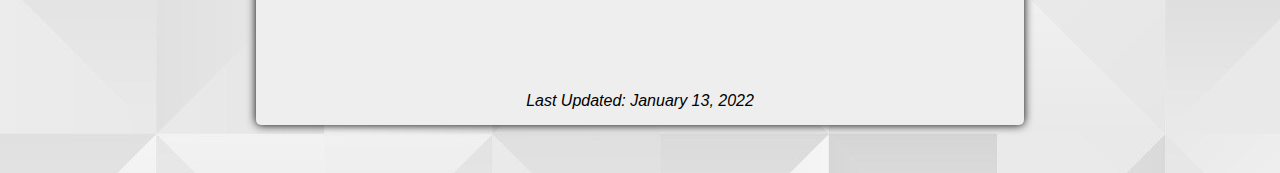
==== commit 2f50590c: "summary" ====
--- a/index.html
+++ b/index.html
@@ -10,7 +10,7 @@
 <body>
 	<div class="container">
 		<header>
-			<h1 style="margin: 0; padding: 15px 0;">PORTFOLIO</h1>
+			<h1 style="margin: 0; padding: 20px 0 15px;">PORTFOLIO</h1>
 			<h1 style="margin-top: 0;">Dylan Washburne</h1>
 
 			<nav>
@@ -32,7 +32,7 @@
 		-->
 
 
-		<h1 style="text-align: center;">Sample Works</h1>
+		<h1 style="margin-top: 10px;">Sample Works</h1>
 		<div class="mini-container">
 
 			<h2 id="3d">3D Environment Engine</h2>
@@ -54,7 +54,7 @@
 			<div class="clearfix">
 				<img class="gallery" src="3dwall.png">
 				<img class="gallery" src="3dwater.png">
-				<img class="gallery" src="3dreflect.png">
+				<img class="gallery" src="3dreflect.png" style="margin-right: 0;">
 			</div>
 
 			<p>The following image demonstrates a collection of more advanced technologies utilized.  In it, there exists a sphere of spheres surrounding a Utah Teapot in the center.  All the rendered objects display volumetric lighting, image-based lighting, and reflections.</p>
@@ -101,7 +101,7 @@
 		</div>
 
 		<div style="text-align: center; margin-top: 15px;">
-			<em>Last Updated: January 11, 2022</em>
+			<em>Last Updated: January 13, 2022</em>
 		</div>
 
 	</div>
--- a/styles.css
+++ b/styles.css
@@ -12,15 +12,15 @@
 }
 
 header {
-	background: rgb(238,238,238);
-	background: -moz-linear-gradient(0deg, rgba(238,238,238,0) 0%, rgba(68,232,255,1) 10%, rgba(68,232,255,1) 90%, rgba(0,221,255,1) 100%);
-	background: -webkit-linear-gradient(0deg, rgba(238,238,238,0) 0%, rgba(68,232,255,1) 10%, rgba(68,232,255,1) 90%, rgba(0,221,255,1) 100%);
-	background: linear-gradient(0deg, rgba(238,238,238,0) 0%, rgba(68,232,255,1) 10%, rgba(68,232,255,1) 90%, rgba(0,221,255,1) 100%);
-	filter: progid:DXImageTransform.Microsoft.gradient(startColorstr="#eeeeee",endColorstr="#00ddff",GradientType=1);
+	background: rgb(255,255,255);
+	background: -moz-linear-gradient(0deg, rgba(255,255,255,0) 0%, rgba(126,178,213,1) 15%, rgba(126,178,213,1) 85%, rgba(89,159,205,1) 100%);
+	background: -webkit-linear-gradient(0deg, rgba(255,255,255,0) 0%, rgba(126,178,213,1) 15%, rgba(126,178,213,1) 85%, rgba(89,159,205,1) 100%);
+	background: linear-gradient(0deg, rgba(255,255,255,0) 0%, rgba(126,178,213,1) 15%, rgba(126,178,213,1) 85%, rgba(89,159,205,1) 100%);
+	filter: progid:DXImageTransform.Microsoft.gradient(startColorstr="#ffffff",endColorstr="#599fcd",GradientType=1);
 }
 
 nav {
-	padding-bottom: 20px;
+	padding-bottom: 30px;
 }
 
 .container {
@@ -87,8 +87,8 @@
 
 img.gallery {
 	float: left;
-	max-width: 32%;
-	margin-right: 1%;
+	max-width: 32.5%;
+	margin-right: 1.25%;
 }
 
 .center {
@@ -98,11 +98,16 @@
 
 iframe {
 	width: 100%;
-	max-width: 640px;
-	height: 360px;
+	max-width: 800px;
+	height: 450px;
 }
 
 @media only screen and (max-width: 1200px) {
+	iframe {
+		max-width: 640px;
+		max-height: 360px;
+	}
+
 	.container {
 		width: 80%;
 	}
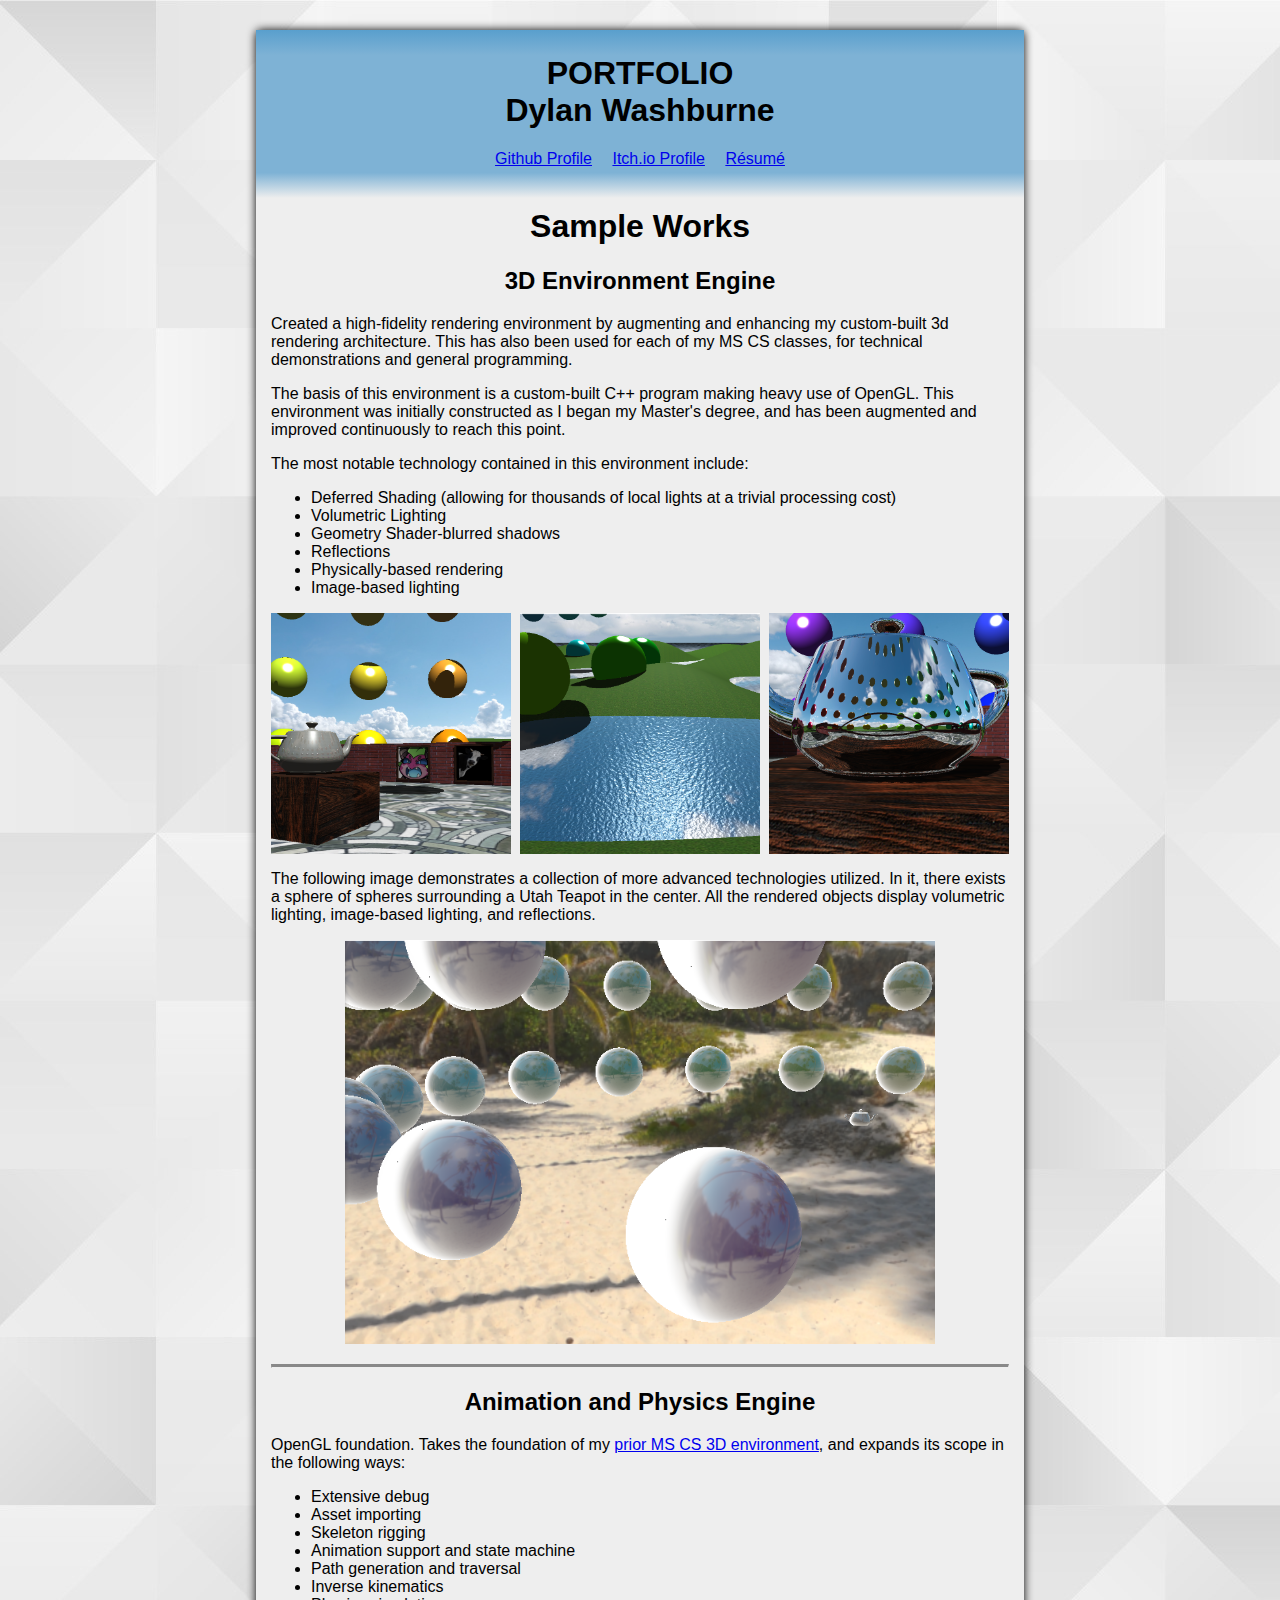
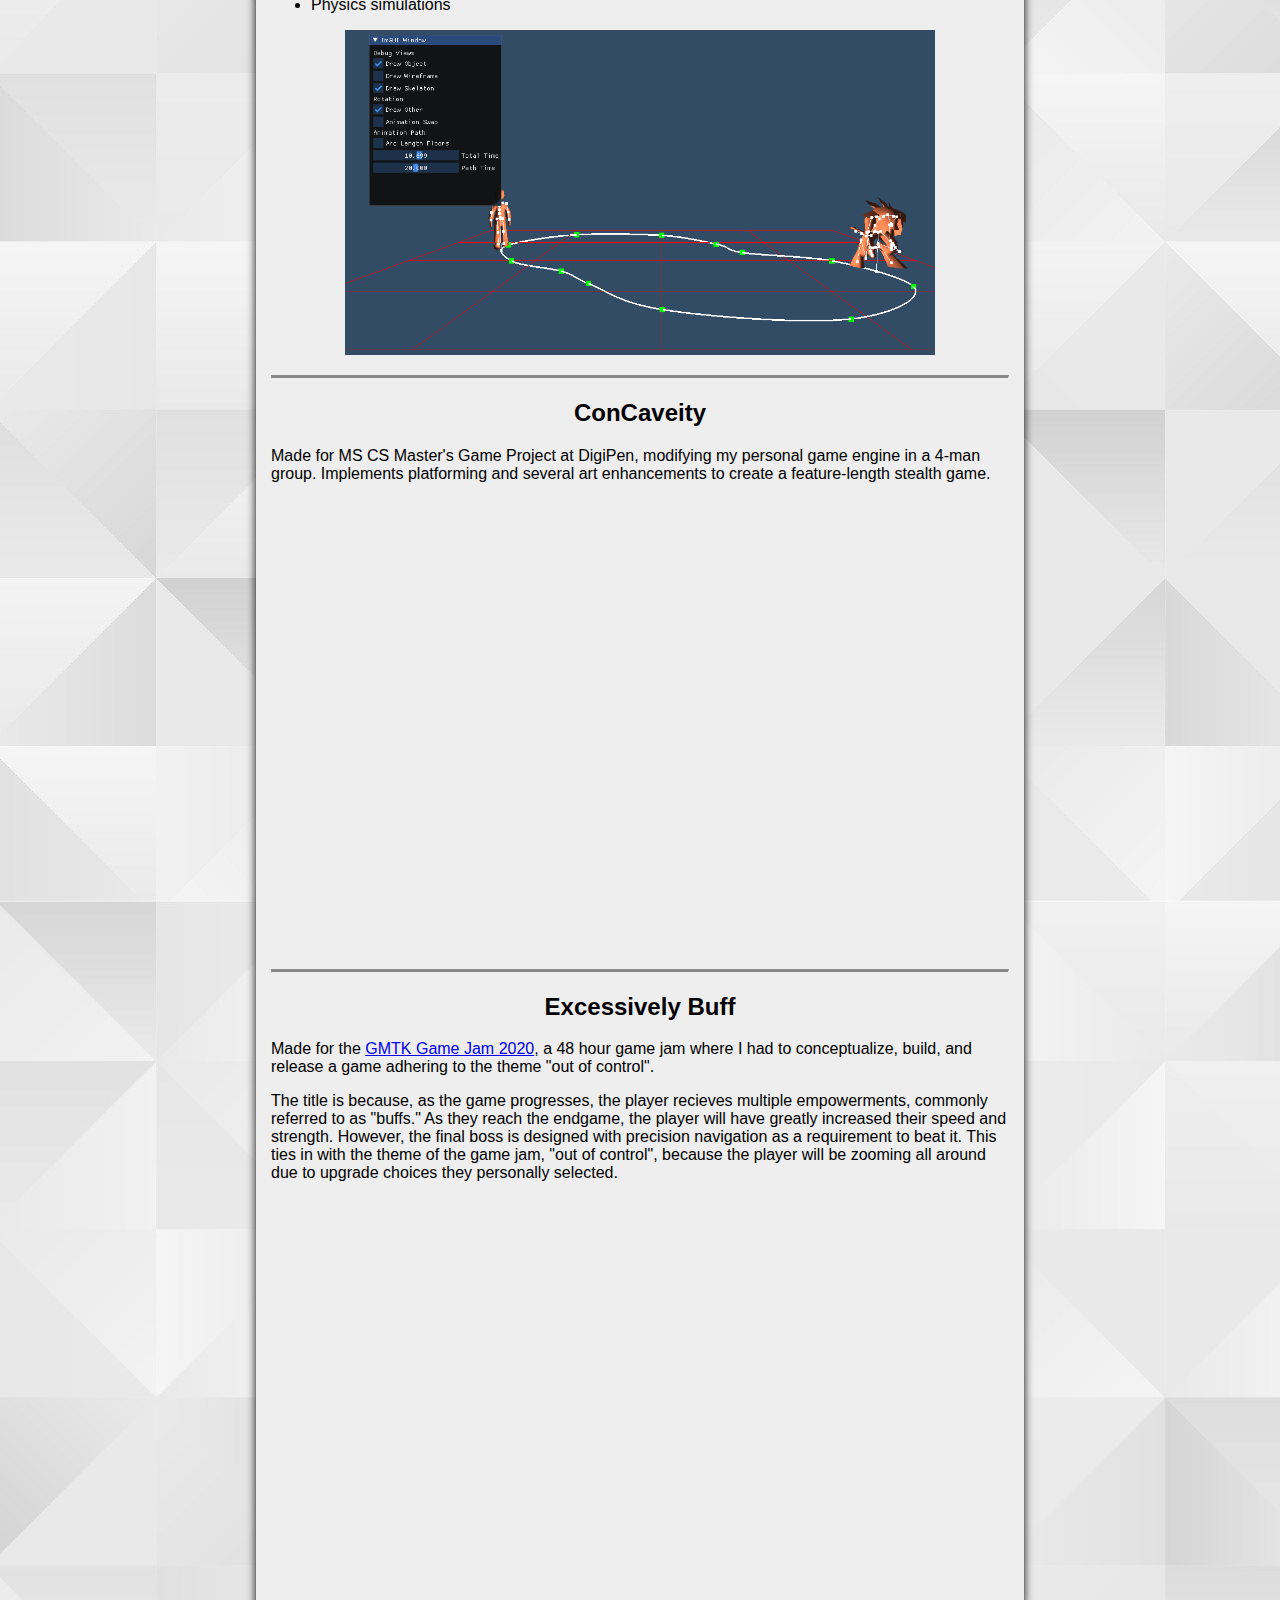
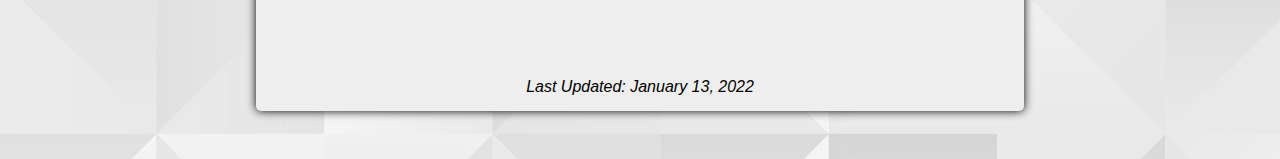
==== commit 869a9a58: "shut" ====
--- a/index.html
+++ b/index.html
@@ -10,7 +10,7 @@
 <body>
 	<div class="container">
 		<header>
-			<h1 style="margin: 0; padding: 20px 0 15px;">PORTFOLIO</h1>
+			<h1 style="margin: 0; padding: 25px 0 0;">PORTFOLIO</h1>
 			<h1 style="margin-top: 0;">Dylan Washburne</h1>
 
 			<nav>
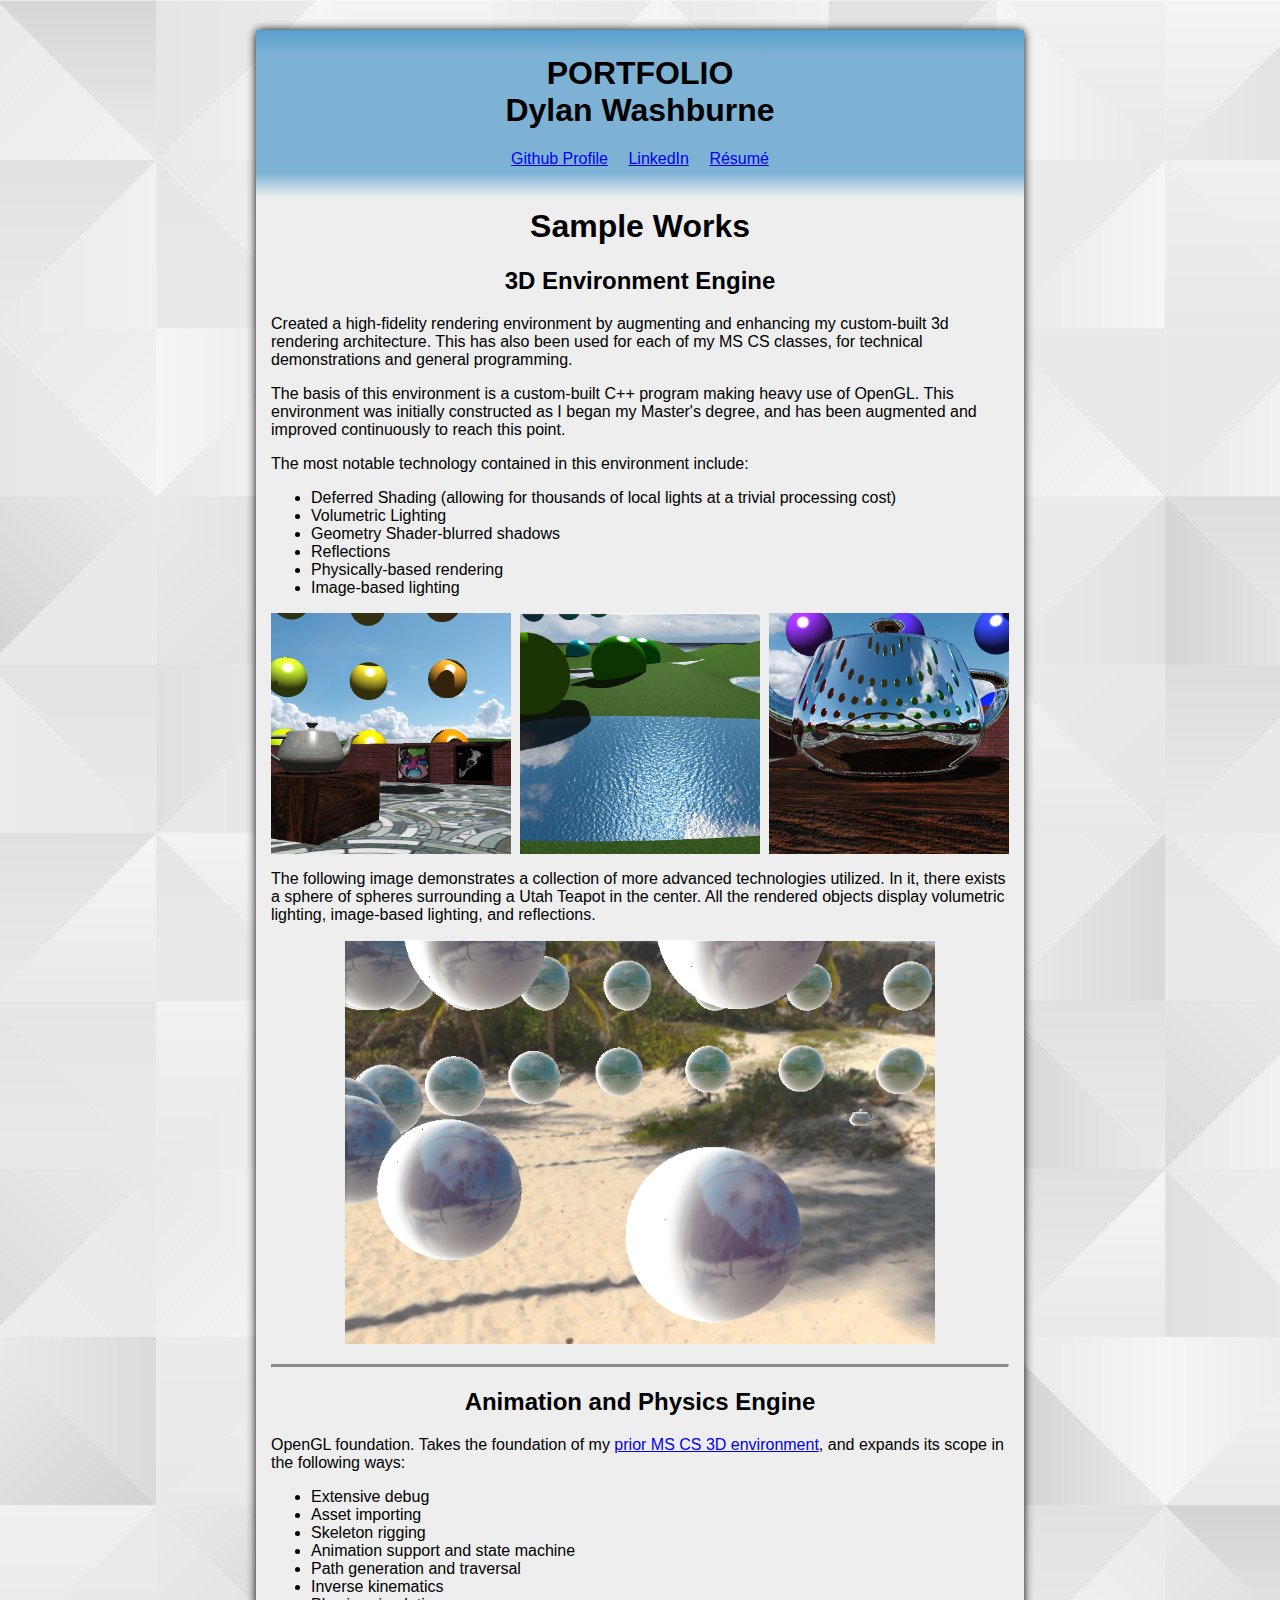
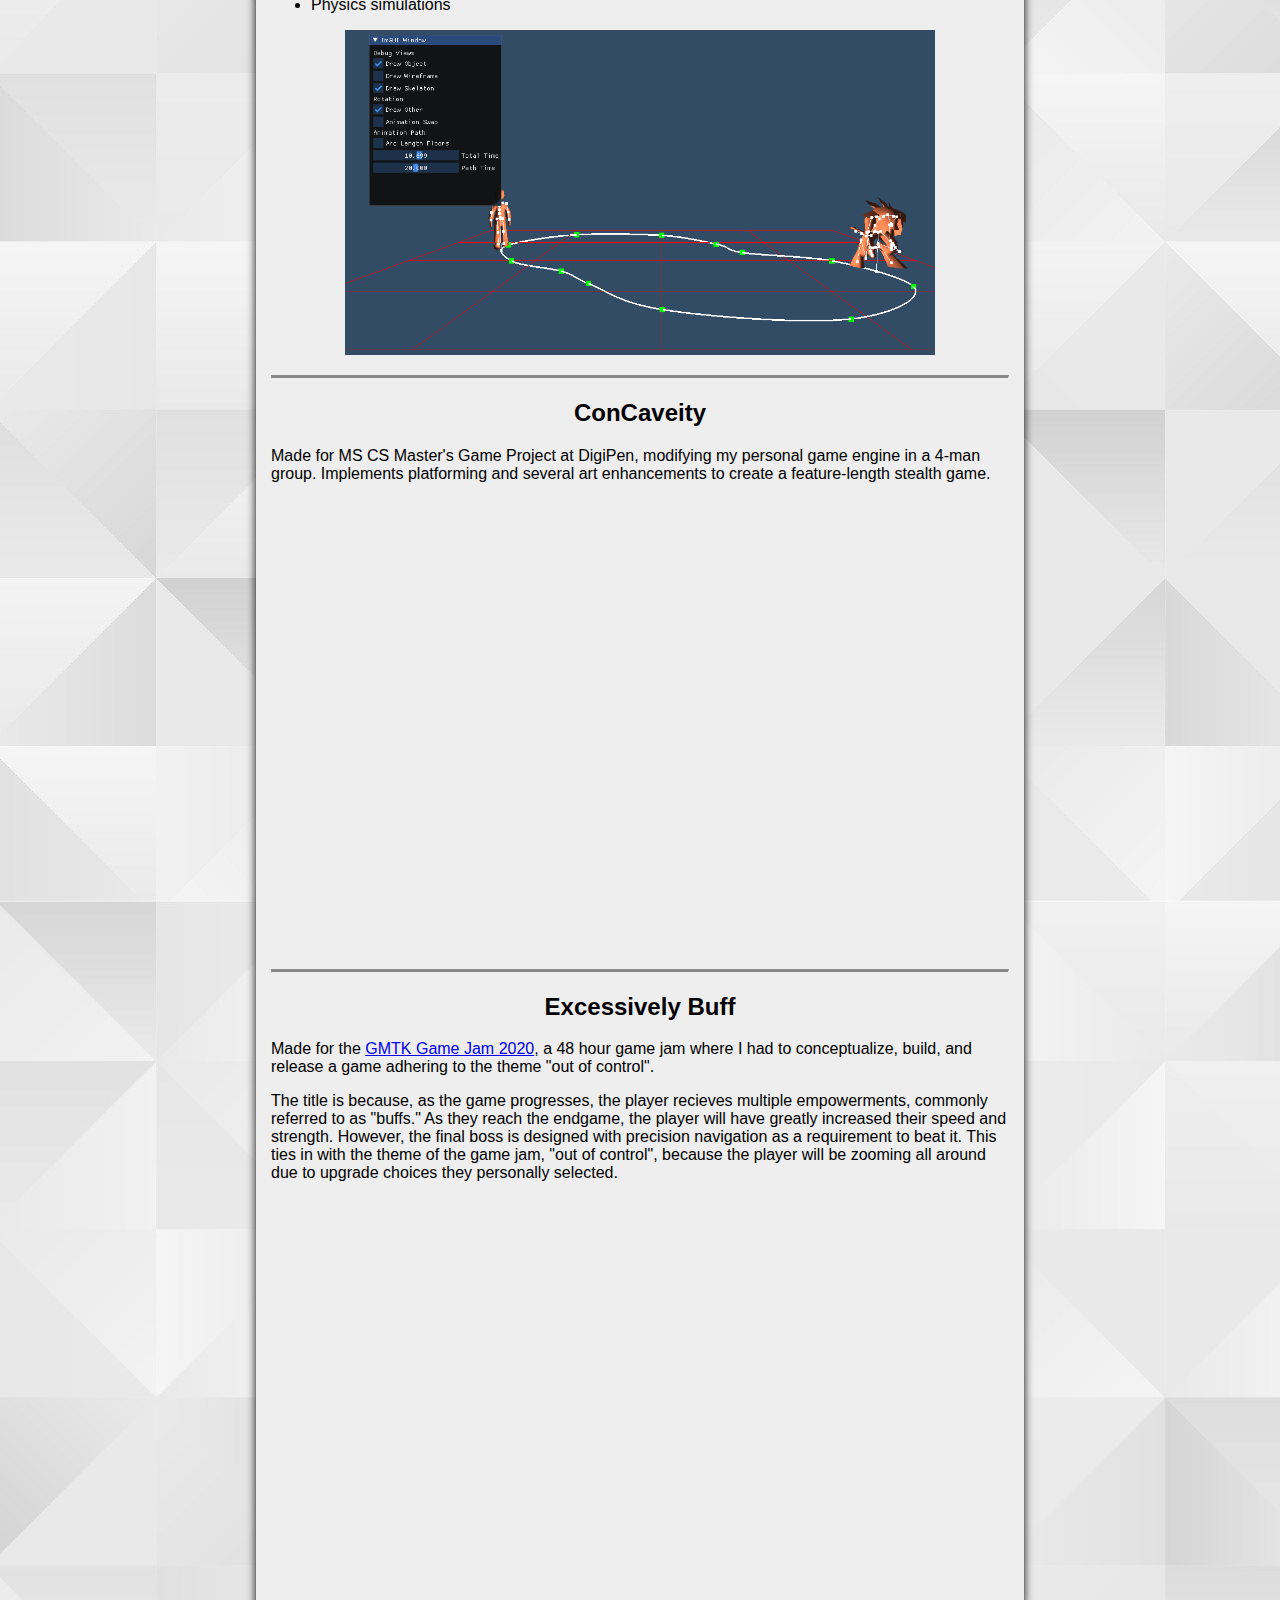
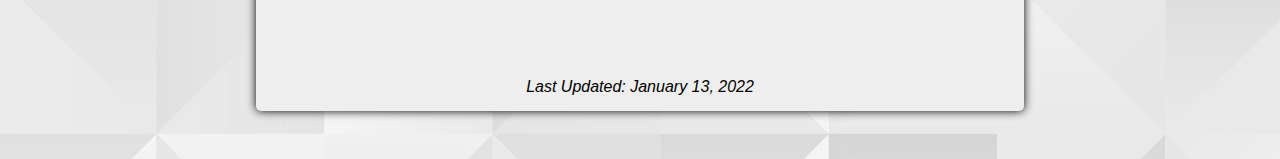
==== commit 9d3c0cd8: "LinkedIn" ====
--- a/index.html
+++ b/index.html
@@ -15,8 +15,8 @@
 
 			<nav>
 				<span><a href="https://github.com/dylanw3000">Github Profile</a></span>
-				<span><a href="https://bro1017.itch.io/">Itch.io Profile</a></span>
-				<span><a href="2021_Resume_DylanWashburne.pdf">R&eacute;sum&eacute;</a></span>
+				<span><a href="https://www.linkedin.com/in/dylan-m-washburne/">LinkedIn</a></span>
+				<span><a href="Resume_2022_DylanWashburne.pdf">R&eacute;sum&eacute;</a></span>
 			</nav>
 		</header>
 
